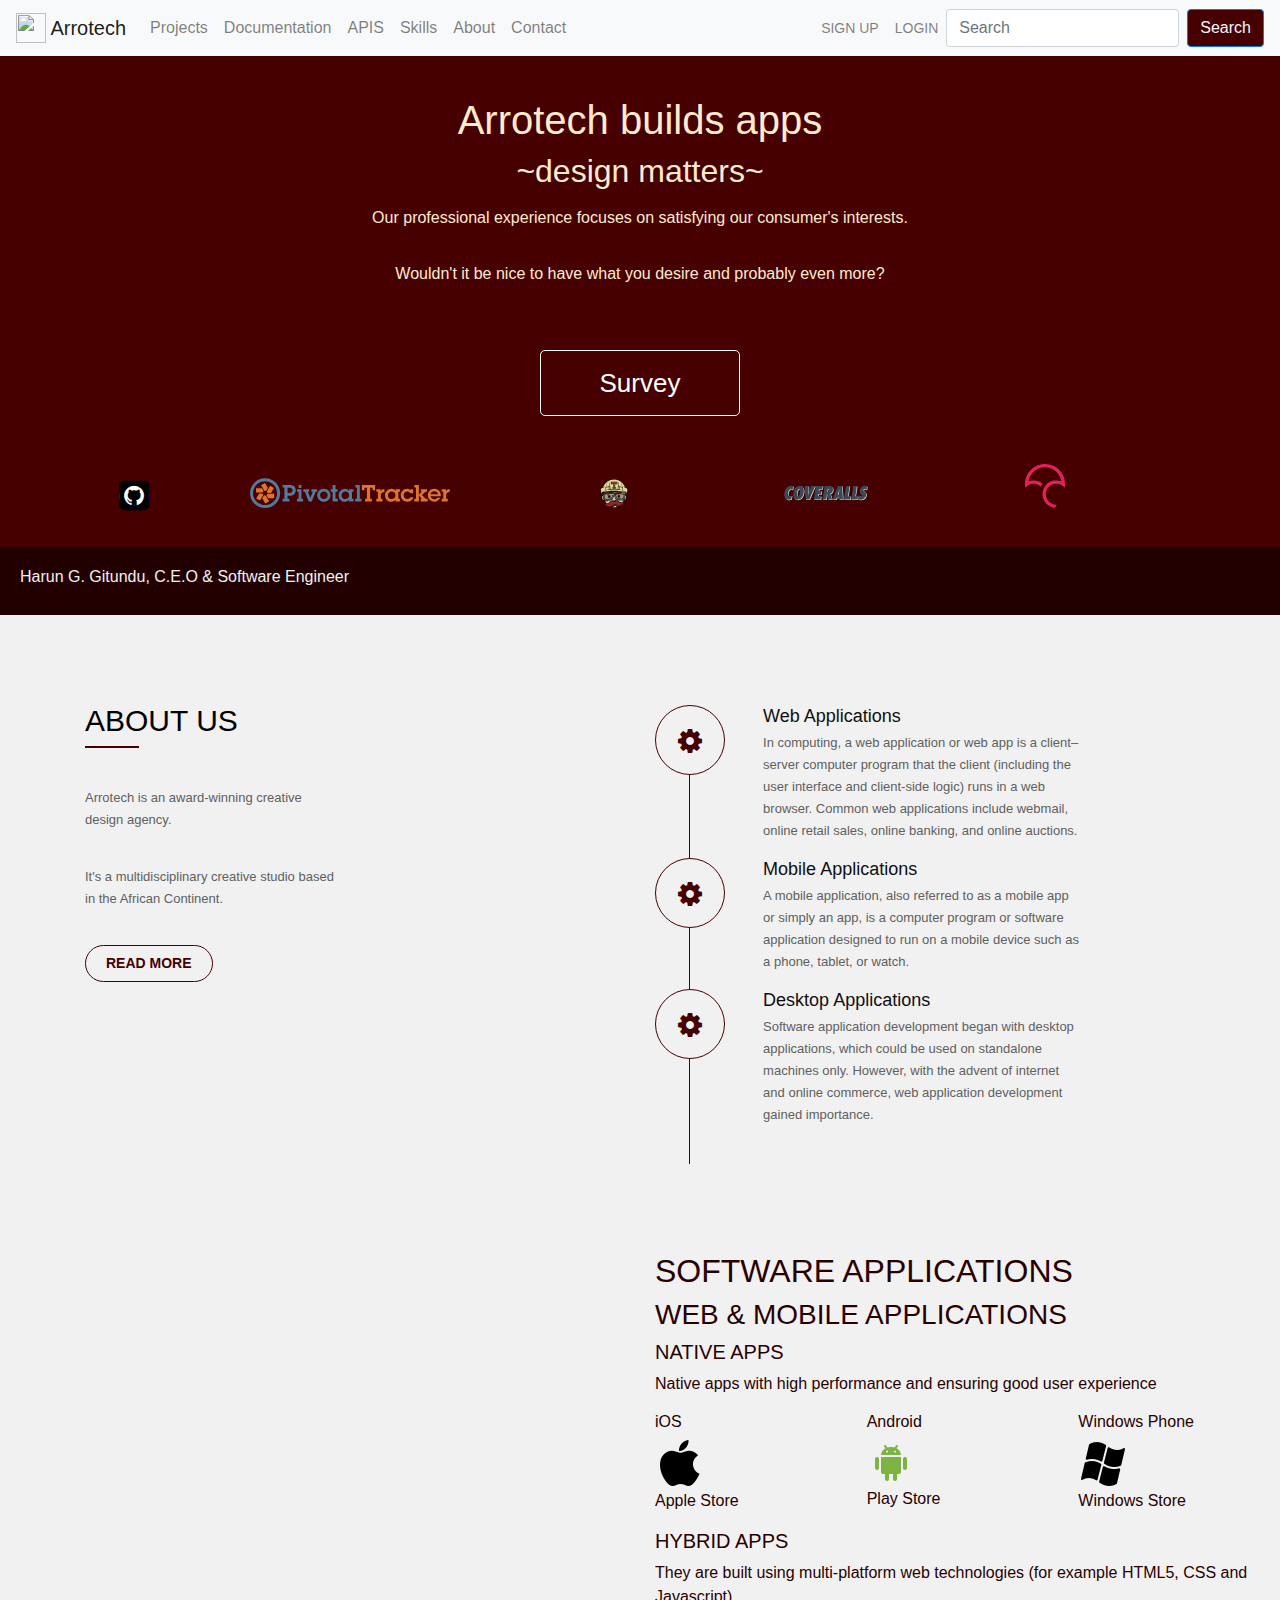
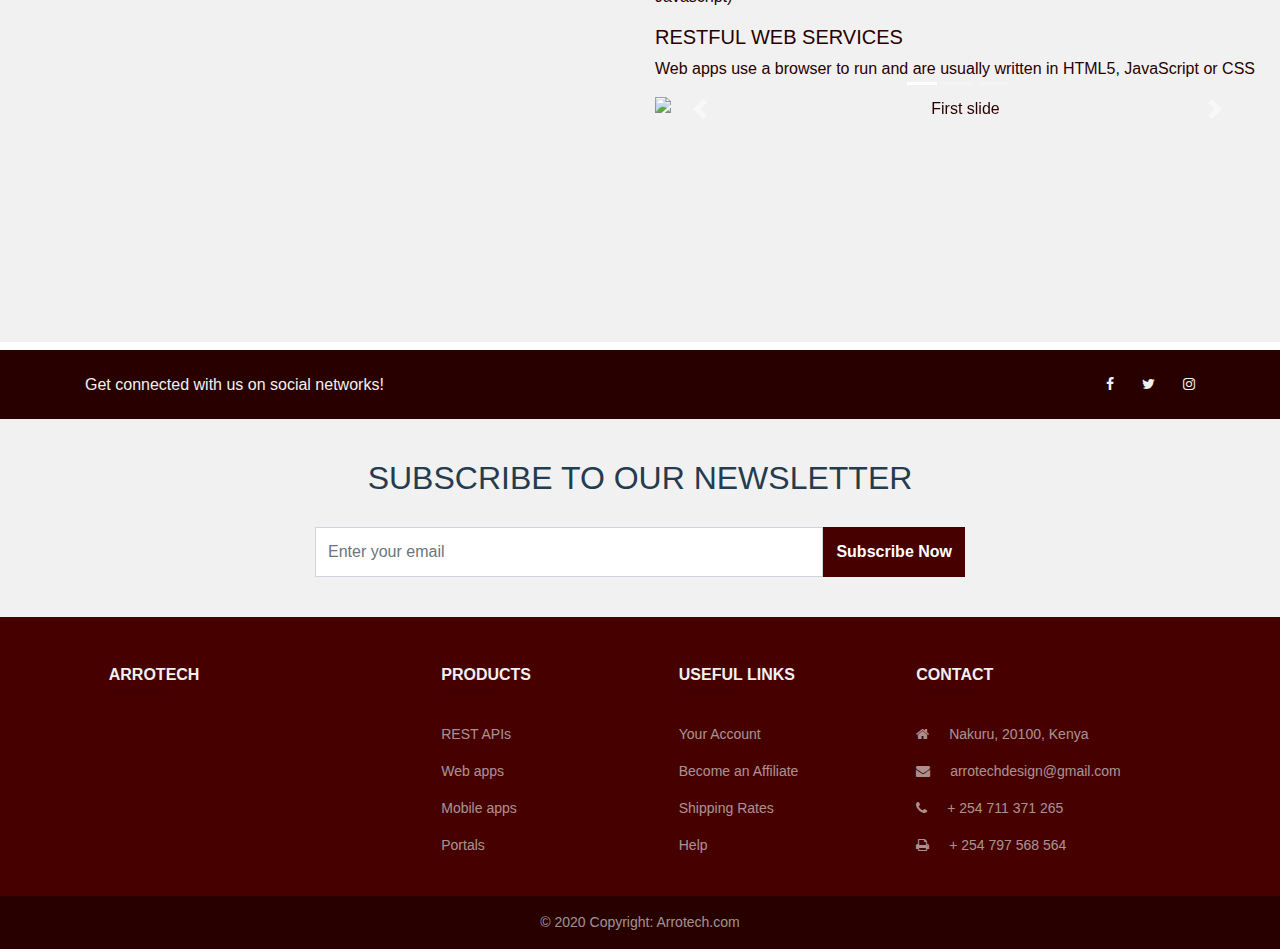
==== UI/index.html @ a4db08d6 "Add name tag to the index header" ====
<!DOCTYPE html>
<html>

<head>
    <title>Harun</title>
    <link rel="stylesheet" type="text/css" href="skill_bar_style.css">
    <!-- <link href="//netdna.bootstrapcdn.com/bootstrap/3.0.0/css/bootstrap.min.css" rel="stylesheet" id="bootstrap-css"> -->
    <link rel="stylesheet" href="https://stackpath.bootstrapcdn.com/bootstrap/4.4.1/css/bootstrap.min.css" integrity="sha384-Vkoo8x4CGsO3+Hhxv8T/Q5PaXtkKtu6ug5TOeNV6gBiFeWPGFN9MuhOf23Q9Ifjh" crossorigin="anonymous">
    <meta name="viewport" content="width=device-width, initial-scale=1, shrink-to-fit=no">
    <link rel="stylesheet" href="https://stackpath.bootstrapcdn.com/font-awesome/4.7.0/css/font-awesome.min.css">
    <link href="https://stackpath.bootstrapcdn.com/font-awesome/4.7.0/css/font-awesome.min.css" rel="stylesheet" integrity="sha384-wvfXpqpZZVQGK6TAh5PVlGOfQNHSoD2xbE+QkPxCAFlNEevoEH3Sl0sibVcOQVnN" crossorigin="anonymous">
    <link rel="stylesheet" href="http://cdnjs.cloudflare.com/ajax/libs/font-awesome/4.7.0/css/font-awesome.min.css">
    <link rel="stylesheet" href="https://cdnjs.cloudflare.com/ajax/libs/font-awesome/4.7.0/css/font-awesome.min.css">
    <link href="//maxcdn.bootstrapcdn.com/bootstrap/4.1.1/css/bootstrap.min.css" rel="stylesheet" id="bootstrap-css">
    <link rel="stylesheet" type="text/css" href="css/main.css">
    <script src="//maxcdn.bootstrapcdn.com/bootstrap/4.1.1/js/bootstrap.min.js"></script>
    <script src="//cdnjs.cloudflare.com/ajax/libs/jquery/3.2.1/jquery.min.js"></script>
    <script type="text/javascript" src="jquery.js"></script>
    <script type="text/javascript">
        $(document).ready(function() {

            $("#skillbar_php").animate({
                width: '85%'
            }, 1500);
            $("#skillbar_asp").animate({
                width: '55%'
            }, 1500);
            $("#skillbar_jsp").animate({
                width: '75%'
            }, 1500);

        });
    </script>
</head>

<body>
    <div id="fb-root"></div>
    <script src="typed.js"></script>
    <script src="https://cdn.jsdelivr.net/npm/typed.js@2.0.9"></script>
    <script async defer crossorigin="anonymous" src="https://connect.facebook.net/en_US/sdk.js#xfbml=1&version=v3.3"></script>
    <script src="//platform-api.sharethis.com/js/sharethis.js#property=5cd13ff54c6e360019381371&product=inline-follow-buttons"></script>
    <script type='text/javascript' src='//platform-api.sharethis.com/js/sharethis.js#property=5cd13ff54c6e360019381371&product=inline-follow-buttons' async='async'></script>
    </div>
    <div class="mynav">
        <nav class="navbar navbar-expand-lg navbar-light bg-light">
            <a class="navbar-brand active" href="index.html">
                <img src="/docs/4.1/assets/brand/bootstrap-solid.svg" width="30" height="30" class="d-inline-block align-top" alt=""> Arrotech<span class="sr-only">(current)</span>
            </a>
            <button class="navbar-toggler" type="button" data-toggle="collapse" data-target="#navbarSupportedContent" aria-controls="navbarSupportedContent" aria-expanded="false" aria-label="Toggle navigation">
                <span class="navbar-toggler-icon"></span>
            </button>

            <div class="collapse navbar-collapse" id="navbarSupportedContent">
                <ul class="navbar-nav mr-auto">
                    <li class="nav-item">
                        <a class="nav-link" href="#projects">Projects</a>
                    </li>
                    <li class="nav-item">
                        <a class="nav-link" href="https://portal56.docs.apiary.io/">Documentation</a>
                    </li>
                    <li class="nav-item">
                        <a class="nav-link" href="https://portal56.docs.apiary.io/">APIS</a>
                    </li>
                    <li class="nav-item">
                        <a class="nav-link" href="#skills">Skills</a>
                    </li>
                    <li class="nav-item">
                        <a class="nav-link" href="#about">About</a>
                    </li>
                    <li class="nav-item">
                        <a class="nav-link" href="#contact">Contact</a>
                    </li>
                </ul>
                <div class="auth-nav">
                    <ul class="navbar-nav mr-auto">
                        <li class="nav-item">
                            <a class="nav-link" href="register.html">SIGN UP</a>
                        </li>
                        <li class="nav-item">
                            <a class="nav-link" href="login.html">LOGIN</a>
                        </li>
                    </ul>
                </div>
                <form class="form-inline my-2 my-lg-0">
                    <input class="form-control mr-sm-2" type="search" placeholder="Search" aria-label="Search">
                    <button class="btn btn-outline-success my-2 my-sm-0" type="submit" style="background-color: 	rgb(70,0,0); color: aliceblue; border-color: #007bff;">Search</button>
                </form>
            </div>
        </nav>
    </div>
    <div class="main">
        <div id="home typed-strings" class="row1">
            <div class="headings">
                <h1>Arrotech builds apps</h1>
                <h2>~design matters~</h2>
                <p>Our professional experience focuses on satisfying our consumer's interests.</p>
                <p>Wouldn't it be nice to have what you desire and probably even more?</p><br>
                <button class="button"><span>Survey</span></button>
                <div class="container" style="margin-top: 0px;">
                    <div class="row">
                        <div class="col-md-12 py-5">
                            <div class="mb-5 flex-center">

                                <!-- Facebook -->
                                <a class="fb-ic">
                                    <a href="https://github.com/Arrotech"><i
                                            class="fa fa-github-square fa-lg white-text mr-md-5 mr-3 fa-2x"
                                            style="color: #000000; background-color: #fff; border-radius: 20px; font-size: 35px;"></i></a>
                                </a>
                                <!-- Twitter -->
                                <a class="tw-ic">
                                    <i class="fa-lg white-text mr-md-5 mr-3 fa-2x"><a
                                            href="https://www.pivotaltracker.com/n/projects/2243117"><img
                                                src="img/tracker.svg" class="fa-lg white-text mr-md-5 mr-3 fa-2x"
                                                alt="Pivotal Tracker" style="width: 200px; font-size: 10px;"></a></i>
                                    <!-- <i class="fa fa-twitter fa-lg white-text mr-md-5 mr-3 fa-2x"> </i> -->
                                </a>
                                <!--Instagram-->
                                <a class="ins-ic">
                                    <i class="fa-lg white-text mr-md-5 mr-3 fa-2x"><a
                                            href="https://www.travis-ci.org/github/Arrotech/Politico_Api"><img
                                                src="img/travis.svg" class="fa-lg white-text mr-md-5 mr-3 fa-2x"
                                                alt="Travis CI" style="width: 30px; font-size: 10px;"></a></i>
                                </a>
                                <!--Pinterest-->
                                <a class="pin-ic">
                                    <i class="fa-lg white-text mr-md-5 mr-3 fa-2x"><a
                                            href="https://coveralls.io/github/Arrotech/Politico_Api"><img
                                                src="img/coveralls.svg" class="fa-lg white-text mr-md-5 mr-3 fa-2x"
                                                alt="Coveralls" style="width: 100px; font-size: 100px;"></a></i>
                                </a>
                                <a class="pin-ic">
                                    <i class="fa-lg white-text mr-md-5 mr-3 fa-2x"><a
                                            href="https://codecov.io/gh/Arrotech/Politico_Api"><img src="img/codecov.svg"
                                                class="fa-lg white-text mr-md-5 mr-3 fa-2x" alt="Codecov"
                                                style="width: 40px; font-size: 10px;"></a></i>
                                </a>
                            </div>
                        </div>
                    </div>
                </div>
            </div>
            <div class="content">
                <h6>Harun G. Gitundu, C.E.O & Software Engineer</h6>
            </div>
        </div>
    </div>
    <div class="aboutus-section">
        <div class="container">
            <div class="row">
                <div class="col-md-3 col-sm-6 col-xs-12">
                    <div class="aboutus">
                        <h2 class="aboutus-title">About Us</h2>
                        <p class="aboutus-text">Arrotech is an award-winning creative design agency.</p>
                        <p class="aboutus-text">It's a multidisciplinary creative studio based in the African Continent.
                        </p>
                        <a class="aboutus-more" href="#">read more</a>
                    </div>
                </div>
                <div class="col-md-3 col-sm-6 col-xs-12">
                    <div class="aboutus-banner">
                        <!-- <img src="http://themeinnovation.com/demo2/html/build-up/img/home1/about1.jpg" alt=""> -->
                    </div>
                </div>
                <div class="col-md-5 col-sm-6 col-xs-12">
                    <div class="feature">
                        <div class="feature-box">
                            <div class="clearfix">
                                <div class="iconset">
                                    <span><i class="fa fa-gear glyphicon glyphicon-cog icon"></i></span>
                                </div>
                                <div class="feature-content">
                                    <h4>Web Applications</h4>
                                    <p>In computing, a web application or web app is a client–server computer program that the client (including the user interface and client-side logic) runs in a web browser. Common web applications include webmail, online
                                        retail sales, online banking, and online auctions.</p>
                                </div>
                            </div>
                        </div>
                        <div class="feature-box">
                            <div class="clearfix">
                                <div class="iconset">
                                    <span><i class="fa fa-gear glyphicon glyphicon-cog icon"></i></span>
                                </div>
                                <div class="feature-content">
                                    <h4>Mobile Applications</h4>
                                    <p>A mobile application, also referred to as a mobile app or simply an app, is a computer program or software application designed to run on a mobile device such as a phone, tablet, or watch.</p>
                                </div>
                            </div>
                        </div>
                        <div class="feature-box">
                            <div class="clearfix">
                                <div class="iconset">
                                    <span><i class="fa fa-gear glyphicon glyphicon-cog icon"></i></span>
                                </div>
                                <div class="feature-content">
                                    <h4>Desktop Applications</h4>
                                    <p>
                                        Software application development began with desktop applications, which could be used on standalone machines only. However, with the advent of internet and online commerce, web application development gained importance.</p>
                                </div>
                            </div>
                        </div>
                    </div>
                </div>
            </div>
        </div>
    </div>
    <div class="container-fluid" style="background-color: #f1f1f1; color: rgb(40,0,0); padding: 20px;">
        <div class="row">
            <div class="col-sm-6">
                <div class="row">
                    <div class="col-sm-6">
                        <!-- 4:3 aspect ratio -->
                        <div class="embed-responsive embed-responsive-4by3">
                            <iframe class="embed-responsive-item" src="https://www.youtube.com/embed/zpOULjyy-n8?rel=0" allowfullscreen></iframe>
                        </div>
                    </div>
                    <div class="col-sm-6">
                        <!-- 4:3 aspect ratio -->
                        <div class="embed-responsive embed-responsive-4by3">
                            <iframe class="embed-responsive-item" src="https://www.youtube.com/embed/zpOULjyy-n8?rel=0" allowfullscreen></iframe>
                        </div>
                    </div>
                </div>
                <div class="row">
                    <div class="col-sm-6">
                    </div>
                    <div class="col-sm-6">
                    </div>
                </div>
                <!-- 4:3 aspect ratio -->
                <div class="embed-responsive embed-responsive-4by3">
                    <iframe class="embed-responsive-item" src="https://www.youtube.com/embed/zpOULjyy-n8?rel=0" allowfullscreen></iframe>
                </div>
            </div>
            <div class="col-sm-6">
                <h2>SOFTWARE APPLICATIONS</h2>
                <h3>WEB & MOBILE APPLICATIONS</h3>
                <div>
                    <h5>NATIVE APPS</h5>
                    <div>
                        <p>Native apps with high performance and ensuring good user experience</p>
                    </div>
                    <div class="row">
                        <div class="col-sm-4">
                            <h6>iOS</h6>
                            <img src="img/apple1.png" alt="android">
                            <p>Apple Store</p>
                        </div>
                        <div class="col-sm-4">
                            <h6>Android</h6>
                            <img src="img/android1.png" alt="apple">
                            <p>Play Store</p>
                        </div>
                        <div class="col-sm-4">
                            <h6>Windows Phone</h6>
                            <img src="img/windows1.png" alt="windows">
                            <p>Windows Store</p>
                        </div>
                    </div>
                </div>
                <h5>HYBRID APPS</h5>
                <p>They are built using multi-platform web technologies (for example HTML5, CSS and Javascript)</p>
                <h5>RESTFUL WEB SERVICES</h5>
                <p>Web apps use a browser to run and are usually written in HTML5, JavaScript or CSS</p>
                <!--Carousel Wrapper-->
                <div id="carousel-example-2" class="carousel slide carousel-fade z-depth-1-half" data-ride="carousel">
                    <!--Indicators-->
                    <ol class="carousel-indicators">
                        <li data-target="#carousel-example-2" data-slide-to="0" class="active"></li>
                        <li data-target="#carousel-example-2" data-slide-to="1"></li>
                        <li data-target="#carousel-example-2" data-slide-to="2"></li>
                    </ol>
                    <!--/.Indicators-->
                    <!--Slides-->
                    <div class="carousel-inner" role="listbox">
                        <div class="carousel-item active">
                            <div class="view hovereffect">
                                <img class="d-block w-100" src="https://mdbootstrap.com/img/Photos/Slides/img%20(105).jpg" alt="First slide">
                                <div class="overlay">
                                    <h2>REST API's</h2>
                                    <p><a href="#">RESTFUL APPLICATION PROGRAMMING INTERFACES</a></p>
                                </div>
                            </div>
                        </div>
                        <div class="carousel-item">
                            <!--Mask color-->
                            <div class="view hovereffect2">
                                <img class="d-block w-100" src="https://mdbootstrap.com/img/Photos/Slides/img%20(115).jpg" alt="Second slide">
                                <div class="overlay2">
                                    <h2>API DOCUMENTATION</h2>
                                    <a class="info" href="https://portal56.docs.apiary.io/">WITH APIARY</a>
                                </div>
                            </div>
                        </div>
                        <div class="carousel-item">
                            <!--Mask color-->
                            <div class="view hovereffect3">
                                <img class="d-block w-100" src="https://mdbootstrap.com/img/Photos/Slides/img%20(108).jpg" alt="Third slide">
                                <div class="overlay3">
                                    <h2>API TESTING</h2>
                                    <a class="info" href="#">TEST DRIVEN DEVELOPMENT</a>
                                </div>
                            </div>
                        </div>
                    </div>
                    <!--/.Slides-->
                    <!--Controls-->
                    <a class="carousel-control-prev" href="#carousel-example-2" role="button" data-slide="prev">
                        <span class="carousel-control-prev-icon" aria-hidden="true"></span>
                        <span class="sr-only">Previous</span>
                    </a>
                    <a class="carousel-control-next" href="#carousel-example-2" role="button" data-slide="next">
                        <span class="carousel-control-next-icon" aria-hidden="true"></span>
                        <span class="sr-only">Next</span>
                    </a>
                    <!--/.Controls-->
                </div>
                <!--/.Carousel Wrapper-->
            </div>
        </div>
    </div>

    </div>
    <script type="text/javascript" src="js/main.js"></script>
    <script type="text/javascript" src="js/skills.js"></script>
    <script type="text/javascript" src="js/slideshow.js.js"></script>
    <script src="typed.js"></script>
    <!-- Footer -->
    <footer class="page-footer font-small unique-color-dark">
        <h1 id="contact"></h1>
        <div style="background-color: rgb(40,0,0);">
            <div class="container">

                <!-- Grid row-->
                <div class="row py-4 d-flex align-items-center">

                    <!-- Grid column -->
                    <div class="col-md-6 col-lg-5 text-center text-md-left mb-4 mb-md-0">
                        <h6 class="mb-0">Get connected with us on social networks!</h6>
                    </div>
                    <!-- Grid column -->

                    <!-- Grid column -->
                    <div class="col-md-6 col-lg-7 text-center text-md-right">

                        <!-- Facebook -->
                        <a class="fb-ic">
                            <i class="fa fa-facebook-f white-text mr-4"> </i>
                        </a>
                        <!-- Twitter -->
                        <a class="tw-ic">
                            <i class="fa fa-twitter white-text mr-4"> </i>
                        </a>
                        <!--Instagram-->
                        <a class="ins-ic">
                            <i class="fa fa-instagram white-text"> </i>
                        </a>

                    </div>
                    <!-- Grid column -->

                </div>
                <!-- Grid row-->

            </div>
        </div>
        <section class="newsletter">
            <div class="container">
                <div class="row">
                    <div class="col-sm-12">
                        <div class="content">
                            <form>
                                <h2>SUBSCRIBE TO OUR NEWSLETTER</h2>
                                <div class="input-group">
                                    <input type="email" class="form-control" placeholder="Enter your email">
                                    <span class="input-group-btn">
                                            <button class="btn" type="submit">Subscribe Now</button>
                                        </span>
                                </div>
                            </form>
                        </div>
                    </div>
                </div>
            </div>
        </section>

        <!-- Footer Links -->
        <div class="container text-center text-md-left mt-5">

            <!-- Grid row -->
            <div class="row mt-3">

                <!-- Grid column -->
                <div class="col-md-3 col-lg-4 col-xl-3 mx-auto mb-4">

                    <!-- Content -->
                    <h6 class="text-uppercase font-weight-bold">Arrotech</h6>
                    <hr class="deep-purple accent-2 mb-4 mt-0 d-inline-block mx-auto" style="width: 60px;">
                    <p>

                    </p>

                </div>
                <!-- Grid column -->

                <!-- Grid column -->
                <div class="col-md-2 col-lg-2 col-xl-2 mx-auto mb-4">

                    <!-- Links -->
                    <h6 class="text-uppercase font-weight-bold">Products</h6>
                    <hr class="deep-purple accent-2 mb-4 mt-0 d-inline-block mx-auto" style="width: 60px;">
                    <p>
                        <a href="#!">REST APIs</a>
                    </p>
                    <p>
                        <a href="#!">Web apps</a>
                    </p>
                    <p>
                        <a href="#!">Mobile apps</a>
                    </p>
                    <p>
                        <a href="#!">Portals</a>
                    </p>

                </div>
                <!-- Grid column -->

                <!-- Grid column -->
                <div class="col-md-3 col-lg-2 col-xl-2 mx-auto mb-4">

                    <!-- Links -->
                    <h6 class="text-uppercase font-weight-bold">Useful links</h6>
                    <hr class="deep-purple accent-2 mb-4 mt-0 d-inline-block mx-auto" style="width: 60px;">
                    <p>
                        <a href="#!">Your Account</a>
                    </p>
                    <p>
                        <a href="#!">Become an Affiliate</a>
                    </p>
                    <p>
                        <a href="#!">Shipping Rates</a>
                    </p>
                    <p>
                        <a href="#!">Help</a>
                    </p>

                </div>

                <div class="col-md-4 col-lg-3 col-xl-3 mx-auto mb-md-0 mb-4">

                    <!-- Links -->
                    <h6 class="text-uppercase font-weight-bold">Contact</h6>
                    <hr class="deep-purple accent-2 mb-4 mt-0 d-inline-block mx-auto" style="width: 60px;">
                    <p>
                        <i class="fa fa-home mr-3"></i> Nakuru, 20100, Kenya</p>
                    <p>
                        <i class="fa fa-envelope mr-3"></i> arrotechdesign@gmail.com</p>
                    <p>
                        <i class="fa fa-phone mr-3"></i> + 254 711 371 265</p>
                    <p>
                        <i class="fa fa-print mr-3"></i> + 254 797 568 564</p>


                </div>
                <!-- Grid column -->


            </div>
            <!-- Grid row -->

        </div>
        <!-- Footer Links -->
        <!-- Copyright -->
        <div class="footer-copyright text-center py-3" style="background-color: rgb(40,0,0); color: #f1f1f19d;">© 2020 Copyright:
            <a href="https://arrotech.com/"> Arrotech.com</a>
        </div>
        <!-- Copyright -->

    </footer>
    <!-- Footer -->
    <script src="https://code.jquery.com/jquery-3.4.1.slim.min.js" integrity="sha384-J6qa4849blE2+poT4WnyKhv5vZF5SrPo0iEjwBvKU7imGFAV0wwj1yYfoRSJoZ+n" crossorigin="anonymous"></script>
    <script src="https://cdn.jsdelivr.net/npm/popper.js@1.16.0/dist/umd/popper.min.js" integrity="sha384-Q6E9RHvbIyZFJoft+2mJbHaEWldlvI9IOYy5n3zV9zzTtmI3UksdQRVvoxMfooAo" crossorigin="anonymous"></script>
    <script src="https://stackpath.bootstrapcdn.com/bootstrap/4.4.1/js/bootstrap.min.js" integrity="sha384-wfSDF2E50Y2D1uUdj0O3uMBJnjuUD4Ih7YwaYd1iqfktj0Uod8GCExl3Og8ifwB6" crossorigin="anonymous"></script>
</body>

</html>
---- UI/css/main.css ----
/*==================== BODY SECTION =====================*/

body {
    margin: 0;
    padding: 0;
    font-family: Verdana, Helvetica, sans-serif Verdana, Geneva, Tahoma, sans-serif;
}

* {
    box-sizing: border-box;
}

.selector-for-some-widget {
    box-sizing: content-box;
}

.collapse ul li a:hover {
    color: #ffffff;
}

.auth-nav .nav-link {
    font-size: 14px;
    color: #243c4f;
}


/*==================== BODY SECTION =====================*/


/*==================== HEADINGS SECTION =====================*/

.row1 {
    position: relative;
    /* Maximum width */
    margin: 0 auto;
    text-align: center;
    background: rgb(70, 0, 0);
    color: blanchedalmond;
    /* Center it */
}

.headings {
    padding: 40px;
    padding-top: 40px;
    padding-bottom: 0;
    line-height: 40px;
}

.row1 .content {
    position: absolute;
    bottom: 0;
    text-align: left;
    background: rgb(0, 0, 0);
    background: rgba(0, 0, 0, 0.5);
    color: #f1f1f1;
    width: 100%;
    padding: 20px;
    line-height: 32px;
}

.button {
    text-align: center;
    width: 200px;
    color: #fff;
    border-radius: 5px;
    background: rgb(70, 0, 0);
    border: 1px solid #fff;
    padding: 12px;
    font-size: 26px;
    cursor: pointer;
    transition: all 0.5s;
    margin: 7% auto;
    margin-top: 0;
    margin-bottom: 0;
}

.button span {
    cursor: pointer;
    display: inline-block;
    position: relative;
    transition: 0.5s;
}

.button span:after {
    content: '\00bb';
    position: absolute;
    opacity: 0;
    top: 0;
    right: -20px;
    transition: 0.5s;
}

.button:hover span {
    padding-right: 25px;
}

.button:hover span:after {
    opacity: 1;
    right: 0;
}

.button:active {
    background-color: #f1f1f1;
    color: #000;
    transform: translateY(4px);
}


/*==================== ABOUT US SECTION =====================*/

.aboutus-section {
    padding: 90px 0;
    background-color: #f1f1f1;
}

.aboutus-title {
    font-size: 30px;
    letter-spacing: 0;
    line-height: 32px;
    margin: 0 0 39px;
    padding: 0 0 11px;
    position: relative;
    text-transform: uppercase;
    color: #000;
}

.aboutus-title::after {
    background: rgb(70, 0, 0) none repeat scroll 0 0;
    bottom: 0;
    content: "";
    height: 2px;
    left: 0;
    position: absolute;
    width: 54px;
}

.aboutus-text {
    color: #606060;
    font-size: 13px;
    line-height: 22px;
    margin: 0 0 35px;
}

a:hover,
a:active {
    color: rgb(70, 0, 0);
    text-decoration: none;
    outline: 0;
}

.aboutus-more {
    border: 1px solid rgb(70, 0, 0);
    border-radius: 25px;
    color: rgb(70, 0, 0);
    display: inline-block;
    font-size: 14px;
    font-weight: 700;
    letter-spacing: 0;
    padding: 7px 20px;
    text-transform: uppercase;
}

.aboutus-more:hover {
    background-color: rgb(70, 0, 0);
    color: #f1f1f1;
    text-decoration: none;
}

.feature .feature-box .iconset {
    background: #f1f1f1 none repeat scroll 0 0;
    float: left;
    position: relative;
    width: 18%;
}

.feature .feature-box .iconset::after {
    background: rgb(70, 0, 0) none repeat scroll 0 0;
    content: "";
    height: 150%;
    left: 43%;
    position: absolute;
    top: 100%;
    width: 1px;
}

.feature .feature-box .feature-content h4 {
    color: #0f0f0f;
    font-size: 18px;
    letter-spacing: 0;
    line-height: 22px;
    margin: 0 0 5px;
}

.feature .feature-box .feature-content {
    float: left;
    padding-left: 28px;
    width: 78%;
}

.feature .feature-box .feature-content h4 {
    color: #0f0f0f;
    font-size: 18px;
    letter-spacing: 0;
    line-height: 22px;
    margin: 0 0 5px;
}

.feature .feature-box .feature-content p {
    color: #606060;
    font-size: 13px;
    line-height: 22px;
}

.icon {
    color: rgb(70, 0, 0);
    padding: 0px;
    font-size: 40px;
    border: 1px solid rgb(70, 0, 0);
    border-radius: 100px;
    color: rgb(70, 0, 0);
    font-size: 28px;
    height: 70px;
    line-height: 70px;
    text-align: center;
    width: 70px;
}

.container-fluid {
    color: rgb(70, 0, 0);
}

.container-fluid .row .col-sm-6 h1 {
    /* text-align: center; */
    color: rgb(70, 0, 0);
    padding: 20px;
    padding-left: 0px;
}


/* Hover effect 1 */

.hovereffect {
    width: 100%;
    height: 100%;
    float: left;
    overflow: hidden;
    position: relative;
    text-align: center;
    cursor: default;
}

.hovereffect .overlay {
    position: absolute;
    overflow: hidden;
    width: 80%;
    height: 80%;
    left: 10%;
    top: 10%;
    border-bottom: 1px solid #FFF;
    border-top: 1px solid #FFF;
    -webkit-transition: opacity 0.35s, -webkit-transform 0.35s;
    transition: opacity 0.35s, transform 0.35s;
    -webkit-transform: scale(0, 1);
    -ms-transform: scale(0, 1);
    transform: scale(0, 1);
}

.hovereffect:hover .overlay {
    opacity: 1;
    filter: alpha(opacity=100);
    -webkit-transform: scale(1);
    -ms-transform: scale(1);
    transform: scale(1);
}

.hovereffect img {
    display: block;
    position: relative;
    -webkit-transition: all 0.35s;
    transition: all 0.35s;
}

.hovereffect:hover img {
    filter: url('data:image/svg+xml;charset=utf-8,<svg xmlns="http://www.w3.org/2000/svg"><filter id="filter"><feComponentTransfer color-interpolation-filters="sRGB"><feFuncR type="linear" slope="0.6" /><feFuncG type="linear" slope="0.6" /><feFuncB type="linear" slope="0.6" /></feComponentTransfer></filter></svg>#filter');
    filter: brightness(0.6);
    -webkit-filter: brightness(0.6);
}

.hovereffect h2 {
    text-transform: uppercase;
    text-align: center;
    position: relative;
    font-size: 17px;
    background-color: transparent;
    color: #FFF;
    padding: 1em 0;
    opacity: 0;
    filter: alpha(opacity=0);
    -webkit-transition: opacity 0.35s, -webkit-transform 0.35s;
    transition: opacity 0.35s, transform 0.35s;
    -webkit-transform: translate3d(0, -100%, 0);
    transform: translate3d(0, -100%, 0);
}

.hovereffect a,
.hovereffect p {
    color: #FFF;
    padding: 1em 0;
    opacity: 0;
    filter: alpha(opacity=0);
    -webkit-transition: opacity 0.35s, -webkit-transform 0.35s;
    transition: opacity 0.35s, transform 0.35s;
    -webkit-transform: translate3d(0, 100%, 0);
    transform: translate3d(0, 100%, 0);
}

.hovereffect:hover a,
.hovereffect:hover p,
.hovereffect:hover h2 {
    opacity: 1;
    filter: alpha(opacity=100);
    -webkit-transform: translate3d(0, 0, 0);
    transform: translate3d(0, 0, 0);
}


/* Hover effect 2 */

.hovereffect2 {
    width: 100%;
    height: 100%;
    float: left;
    overflow: hidden;
    position: relative;
    text-align: center;
    cursor: default;
}

.hovereffect2 .overlay2 {
    width: 100%;
    height: 100%;
    position: absolute;
    overflow: hidden;
    top: 0;
    left: 0;
    background-color: rgba(0, 0, 0, 0.6);
    opacity: 0;
    filter: alpha(opacity=0);
    -webkit-transform: translate(460px, -100px) rotate(180deg);
    -ms-transform: translate(460px, -100px) rotate(180deg);
    transform: translate(460px, -100px) rotate(180deg);
    -webkit-transition: all 0.2s 0.4s ease-in-out;
    transition: all 0.2s 0.4s ease-in-out;
}

.hovereffect2 img {
    display: block;
    position: relative;
    -webkit-transition: all 0.2s ease-in;
    transition: all 0.2s ease-in;
}

.hovereffect2 h2 {
    text-transform: uppercase;
    color: #fff;
    text-align: center;
    position: relative;
    font-size: 17px;
    padding: 10px;
    background: rgba(0, 0, 0, 0.6);
}

.hovereffect2 a.info {
    display: inline-block;
    text-decoration: none;
    padding: 7px 14px;
    text-transform: uppercase;
    color: #fff;
    border: 1px solid #fff;
    margin: 50px 0 0 0;
    background-color: transparent;
    -webkit-transform: translateY(-200px);
    -ms-transform: translateY(-200px);
    transform: translateY(-200px);
    -webkit-transition: all 0.2s ease-in-out;
    transition: all 0.2s ease-in-out;
}

.hovereffect2 a.info:hover {
    box-shadow: 0 0 5px #fff;
}

.hovereffect2:hover .overlay2 {
    opacity: 1;
    filter: alpha(opacity=100);
    -webkit-transition-delay: 0s;
    transition-delay: 0s;
    -webkit-transform: translate(0px, 0px);
    -ms-transform: translate(0px, 0px);
    transform: translate(0px, 0px);
}

.hovereffect2:hover h2 {
    -webkit-transform: translateY(0px);
    -ms-transform: translateY(0px);
    transform: translateY(0px);
    -webkit-transition-delay: 0.5s;
    transition-delay: 0.5s;
}

.hovereffect2:hover a.info {
    -webkit-transform: translateY(0px);
    -ms-transform: translateY(0px);
    transform: translateY(0px);
    -webkit-transition-delay: 0.3s;
    transition-delay: 0.3s;
}


/* Hover effect 3 */

.hovereffect3 {
    width: 100%;
    height: 100%;
    float: left;
    overflow: hidden;
    position: relative;
    text-align: center;
    cursor: default;
    background: #4f504f;
}

.hovereffect3 .overlay3 {
    width: 100%;
    height: 100%;
    position: absolute;
    overflow: hidden;
    top: 0;
    left: 0;
    padding: 50px 20px;
}

.hovereffect3 img {
    display: block;
    position: relative;
    max-width: none;
    width: calc(100% + 20px);
    -webkit-transition: opacity 0.35s, -webkit-transform 0.35s;
    transition: opacity 0.35s, transform 0.35s;
    -webkit-transform: translate3d(-10px, 0, 0);
    transform: translate3d(-10px, 0, 0);
    -webkit-backface-visibility: hidden;
    backface-visibility: hidden;
}

.hovereffect3:hover img {
    opacity: 0.4;
    filter: alpha(opacity=40);
    -webkit-transform: translate3d(0, 0, 0);
    transform: translate3d(0, 0, 0);
}

.hovereffect3 h2 {
    text-transform: uppercase;
    color: #fff;
    text-align: center;
    position: relative;
    font-size: 17px;
    overflow: hidden;
    padding: 0.5em 0;
    background-color: transparent;
}

.hovereffect3 h2:after {
    position: absolute;
    bottom: 0;
    left: 0;
    width: 100%;
    height: 2px;
    background: #fff;
    content: '';
    -webkit-transition: -webkit-transform 0.35s;
    transition: transform 0.35s;
    -webkit-transform: translate3d(-100%, 0, 0);
    transform: translate3d(-100%, 0, 0);
}

.hovereffect3:hover h2:after {
    -webkit-transform: translate3d(0, 0, 0);
    transform: translate3d(0, 0, 0);
}

.hovereffect3 a,
.hovereffect3 p {
    color: #FFF;
    opacity: 0;
    filter: alpha(opacity=0);
    -webkit-transition: opacity 0.35s, -webkit-transform 0.35s;
    transition: opacity 0.35s, transform 0.35s;
    -webkit-transform: translate3d(100%, 0, 0);
    transform: translate3d(100%, 0, 0);
}

.hovereffect3:hover a,
.hovereffect3:hover p {
    opacity: 1;
    filter: alpha(opacity=100);
    -webkit-transform: translate3d(0, 0, 0);
    transform: translate3d(0, 0, 0);
}


/* Newsletter */

.newsletter {
    padding: 40px 0;
    background: #f1f1f1;
}

.newsletter .content {
    max-width: 650px;
    margin: 0 auto;
    text-align: center;
    position: relative;
    z-index: 2;
}

.newsletter .content h2 {
    color: #243c4f;
    margin-bottom: 30px;
}

.newsletter .content .form-control {
    height: 50px;
    background-color: #fff;
    border-radius: 0;
}

.newsletter .content.form-control:focus {
    box-shadow: none;
}

.newsletter .content .btn {
    min-height: 50px;
    border-radius: 0;
    background: rgb(70, 0, 0);
    color: #fff;
    font-weight: 600;
}


/*==================== FOOTER SECTION =====================*/

footer {
    background-color: rgb(70, 0, 0);
    color: #f1f1f1;
    font-size: 14px;
    text-decoration: none;
}

footer a {
    color: #f1f1f19d;
}

footer p {
    color: #f1f1f19d;
}

footer a:hover {
    color: #fff;
}

footer i:hover {
    color: #f1f1f19d;
}


/*==================== MEDIA QUERIES SECTION =====================*/

@media only screen and (max-width: 600px) {}
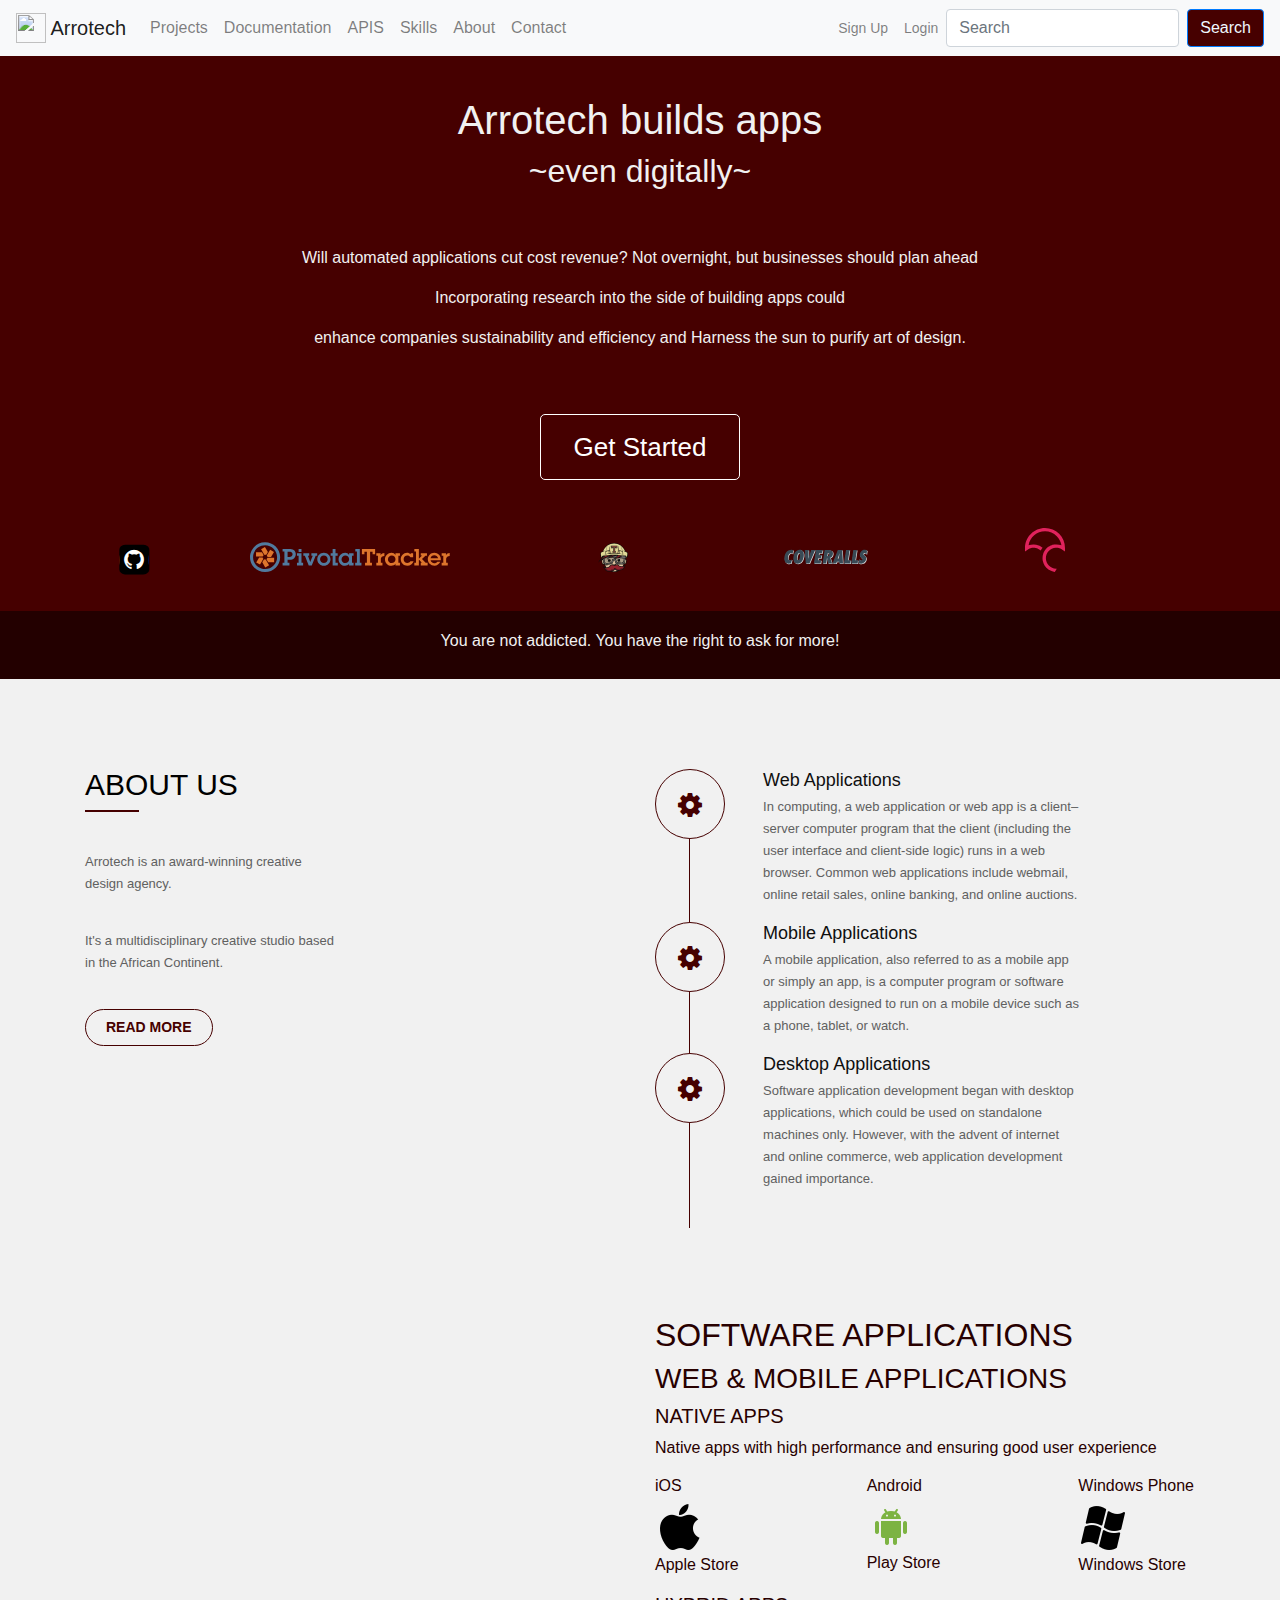
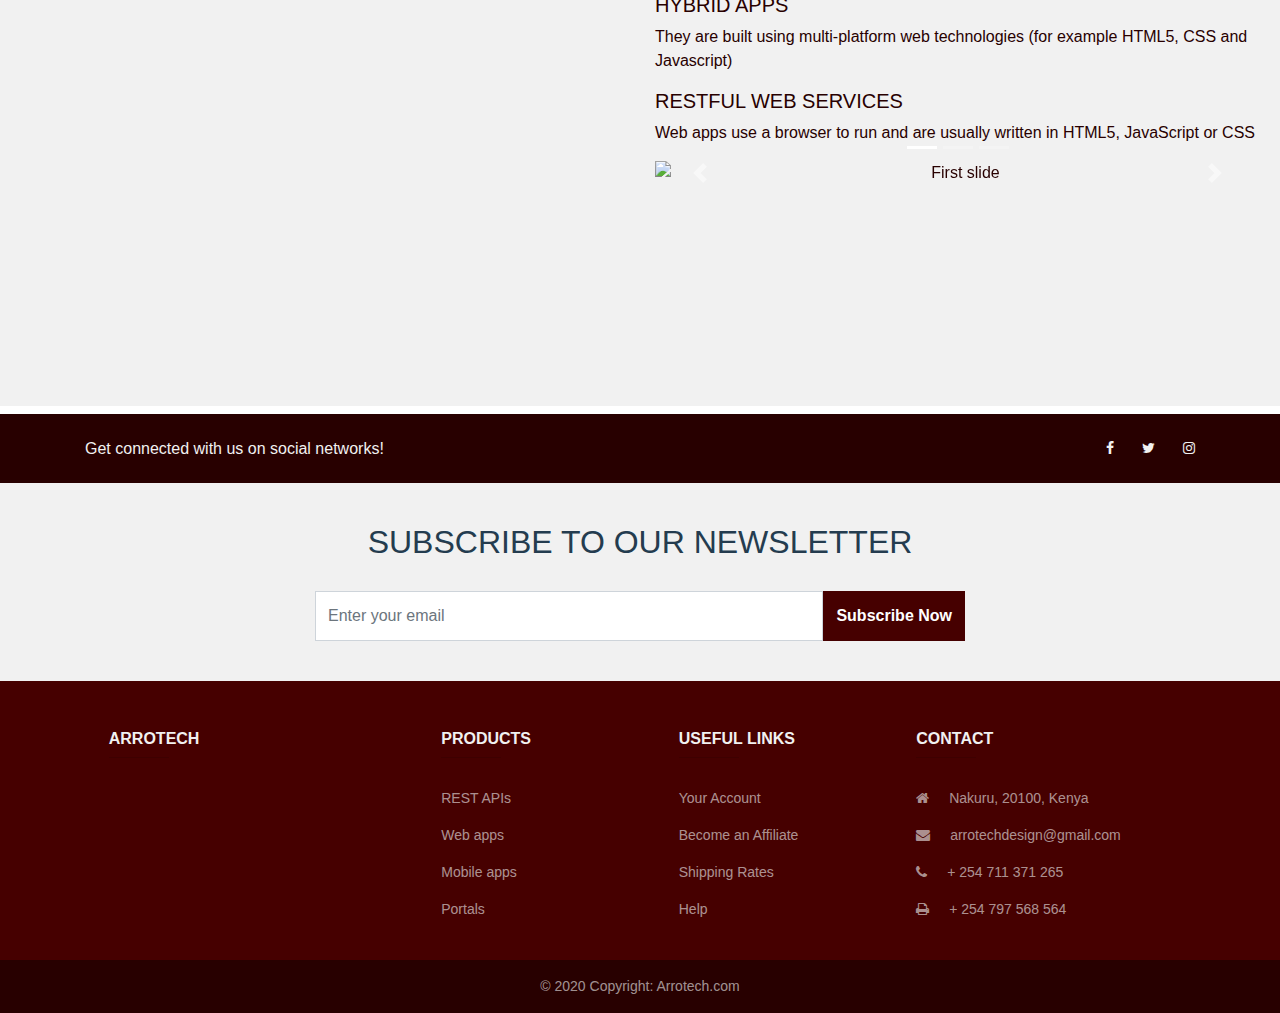
==== commit 9f948361: "Chore (Update Header)" ====
--- a/UI/index.html
+++ b/UI/index.html
@@ -74,10 +74,10 @@
                 <div class="auth-nav">
                     <ul class="navbar-nav mr-auto">
                         <li class="nav-item">
-                            <a class="nav-link" href="register.html">SIGN UP</a>
+                            <a class="nav-link" href="register.html">Sign Up</a>
                         </li>
                         <li class="nav-item">
-                            <a class="nav-link" href="login.html">LOGIN</a>
+                            <a class="nav-link" href="login.html">Login</a>
                         </li>
                     </ul>
                 </div>
@@ -92,10 +92,12 @@
         <div id="home typed-strings" class="row1">
             <div class="headings">
                 <h1>Arrotech builds apps</h1>
-                <h2>~design matters~</h2>
-                <p>Our professional experience focuses on satisfying our consumer's interests.</p>
-                <p>Wouldn't it be nice to have what you desire and probably even more?</p><br>
-                <button class="button"><span>Survey</span></button>
+                <h2>~even digitally~</h2><br>
+                <p>Will automated applications cut cost revenue? Not overnight, but businesses should plan ahead<br>
+                Incorporating research into the side of building apps could <br>
+                enhance companies sustainability and efficiency and
+                Harness the sun to purify art of design.</p><br>
+                <button class="button"><span>Get Started</span></button>
                 <div class="container" style="margin-top: 0px;">
                     <div class="row">
                         <div class="col-md-12 py-5">
@@ -141,7 +143,7 @@
                 </div>
             </div>
             <div class="content">
-                <h6>Harun G. Gitundu, C.E.O & Software Engineer</h6>
+                <h6>You are not addicted. You have the right to ask for more!</h6>
             </div>
         </div>
     </div>
@@ -154,7 +156,7 @@
                         <p class="aboutus-text">Arrotech is an award-winning creative design agency.</p>
                         <p class="aboutus-text">It's a multidisciplinary creative studio based in the African Continent.
                         </p>
-                        <a class="aboutus-more" href="#">read more</a>
+                        <a class="aboutus-more" href="#">read more</a><br><br>
                     </div>
                 </div>
                 <div class="col-md-3 col-sm-6 col-xs-12">
--- a/UI/css/main.css
+++ b/UI/css/main.css
@@ -44,18 +44,27 @@
     padding-top: 40px;
     padding-bottom: 0;
     line-height: 40px;
+    color: #f1f1f1;
+}
+
+.pre-text {
+    text-align: center;
+    white-space: pre-wrap;
+    word-break: break-word;
 }
 
 .row1 .content {
     position: absolute;
     bottom: 0;
-    text-align: left;
+    text-align: center;
     background: rgb(0, 0, 0);
     background: rgba(0, 0, 0, 0.5);
     color: #f1f1f1;
     width: 100%;
     padding: 20px;
     line-height: 32px;
+    font-weight: bold;
+    font-size: 20px;
 }
 
 .button {
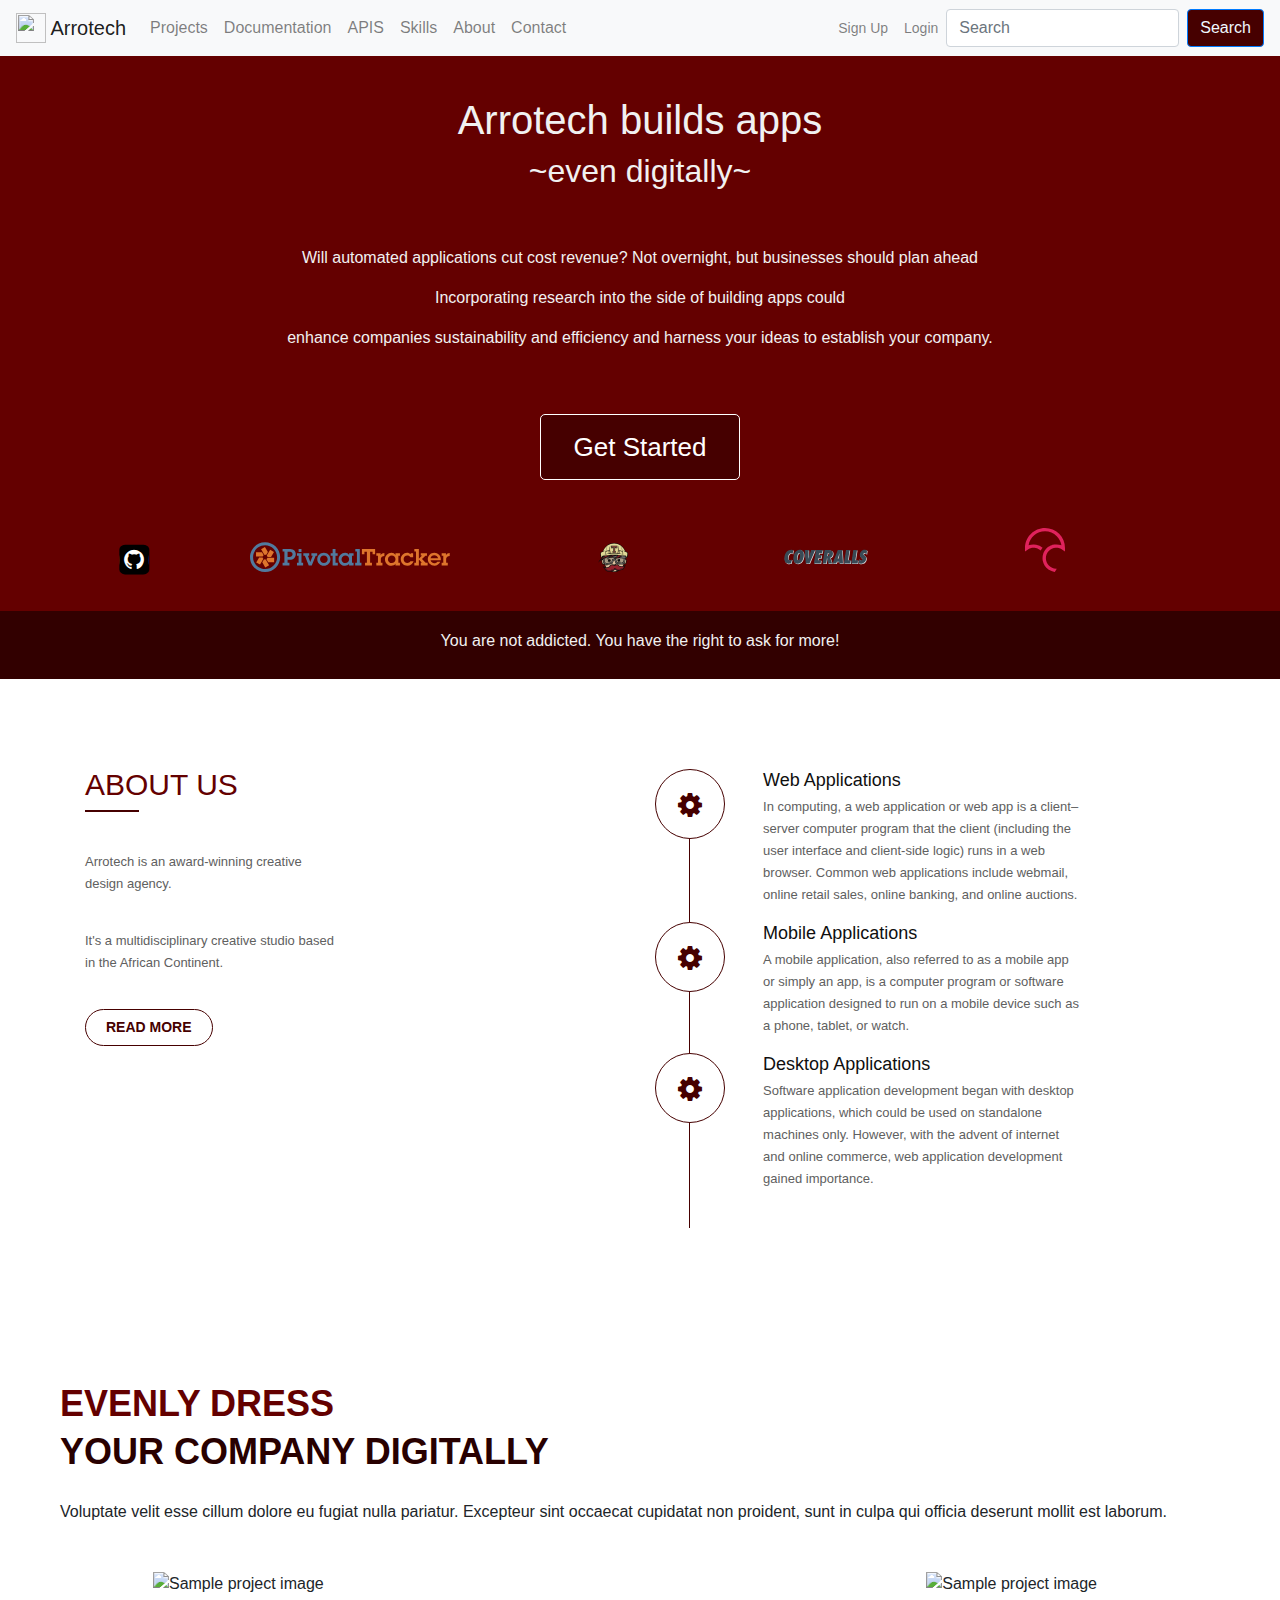
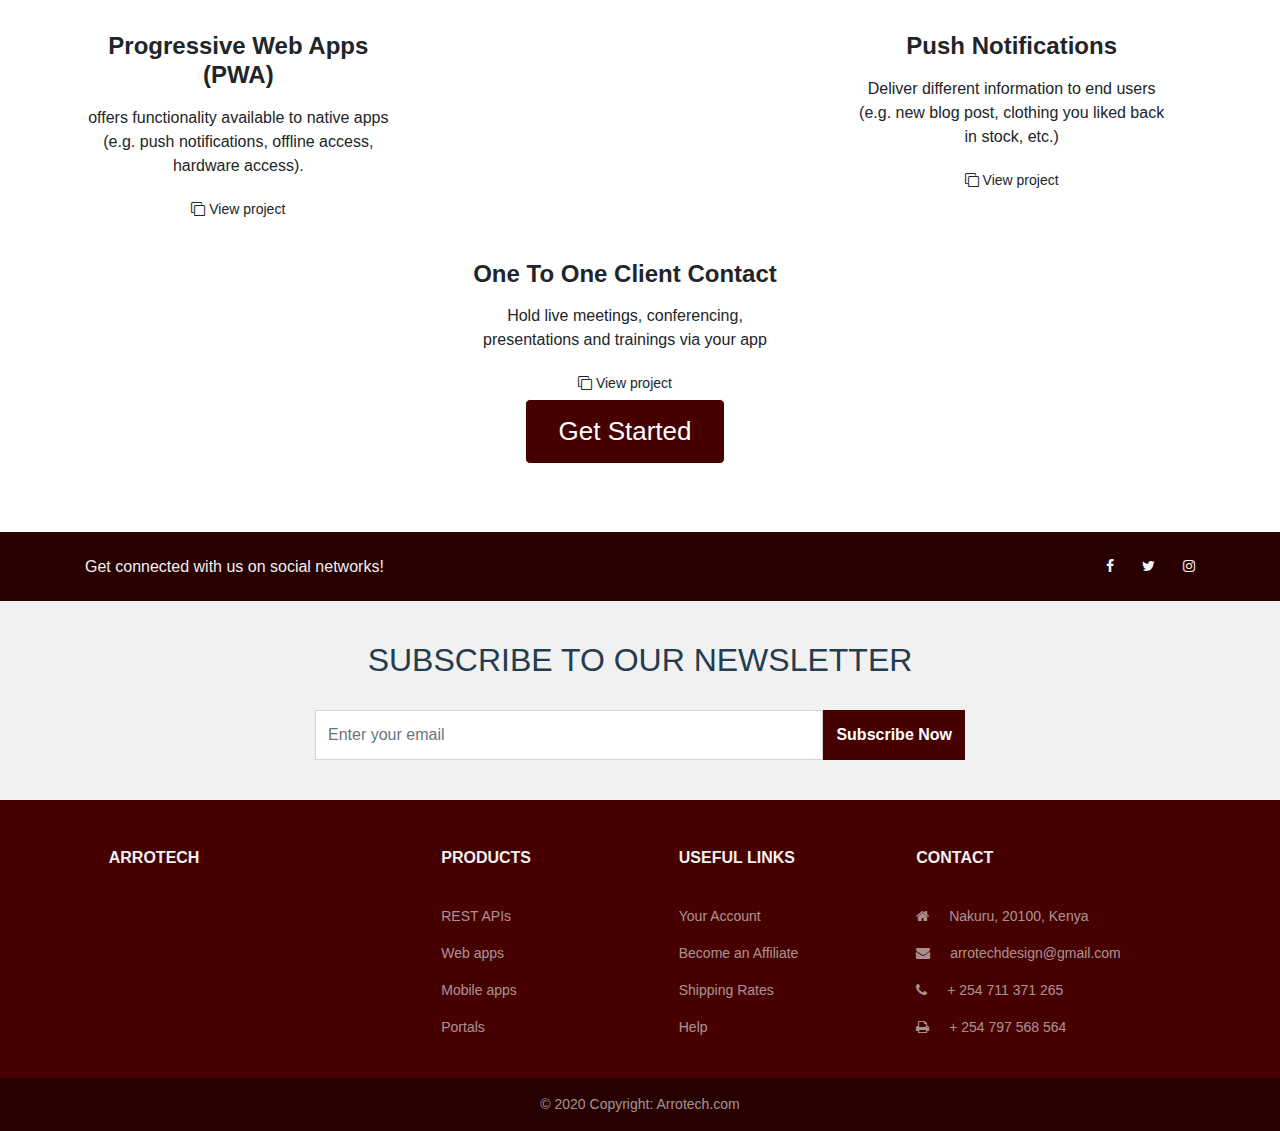
==== commit baa63ab3: "Chore (Modal Popup)" ====
--- a/UI/index.html
+++ b/UI/index.html
@@ -93,11 +93,33 @@
             <div class="headings">
                 <h1>Arrotech builds apps</h1>
                 <h2>~even digitally~</h2><br>
-                <p>Will automated applications cut cost revenue? Not overnight, but businesses should plan ahead<br>
-                Incorporating research into the side of building apps could <br>
-                enhance companies sustainability and efficiency and
-                Harness the sun to purify art of design.</p><br>
-                <button class="button"><span>Get Started</span></button>
+                <p>Will automated applications cut cost revenue? Not overnight, but businesses should plan ahead<br> Incorporating research into the side of building apps could <br> enhance companies sustainability and efficiency and harness your ideas to
+                    establish your company.</p><br>
+                <button class="button" class="btn btn-primary" data-toggle="modal" data-target="#exampleModalCenter"><span>Get Started</span></button>
+                <div class="modal fade" id="exampleModalCenter" tabindex="-1" role="dialog" aria-labelledby="exampleModalCenterTitle" aria-hidden="true">
+
+                    <div class="modal-dialog modal-dialog-centered" role="document">
+
+
+                        <div class="modal-content">
+                            <div class="modal-header">
+                                <h5 class="modal-title" id="exampleModalLongTitle">Thank you,</h5>
+                                <button type="button" class="close" data-dismiss="modal" aria-label="Close">
+                        <span aria-hidden="true">&times;</span>
+                      </button>
+                            </div>
+                            <div class="modal-body">
+                                <p>We couldn't agree with you more</p>
+                                <p>All you need to get started is to create a free account if you don't have any otherwise login to your account</p>
+                                <p>See you on the other side &#128540;</p>
+                            </div>
+                            <div class="modal-footer">
+                                <button type="button" class="btn btn-secondary btn-login" data-dismiss="modal">Close</button>
+                                <button type="button" class="btn btn-primary btn-signup" onclick="window.location.href='register.html'">Sign Up</button>
+                            </div>
+                        </div>
+                    </div>
+                </div>
                 <div class="container" style="margin-top: 0px;">
                     <div class="row">
                         <div class="col-md-12 py-5">
@@ -206,128 +228,213 @@
             </div>
         </div>
     </div>
-    <div class="container-fluid" style="background-color: #f1f1f1; color: rgb(40,0,0); padding: 20px;">
-        <div class="row">
-            <div class="col-sm-6">
-                <div class="row">
-                    <div class="col-sm-6">
-                        <!-- 4:3 aspect ratio -->
-                        <div class="embed-responsive embed-responsive-4by3">
-                            <iframe class="embed-responsive-item" src="https://www.youtube.com/embed/zpOULjyy-n8?rel=0" allowfullscreen></iframe>
-                        </div>
-                    </div>
-                    <div class="col-sm-6">
-                        <!-- 4:3 aspect ratio -->
-                        <div class="embed-responsive embed-responsive-4by3">
-                            <iframe class="embed-responsive-item" src="https://www.youtube.com/embed/zpOULjyy-n8?rel=0" allowfullscreen></iframe>
-                        </div>
-                    </div>
-                </div>
-                <div class="row">
-                    <div class="col-sm-6">
-                    </div>
-                    <div class="col-sm-6">
-                    </div>
-                </div>
-                <!-- 4:3 aspect ratio -->
-                <div class="embed-responsive embed-responsive-4by3">
+    <div style="padding: 60px; width:100%; padding-bottom:0; background: #fff;">
+        <div style="line-height: 0px;">
+            <h2 class="h1-responsive font-weight-bold my-5" style="line-height: 0px; padding: 0; margin:0; font-size: 36px; color: rgb(100, 0, 0);">EVENLY DRESS</h2>
+            <h2 class="h1-responsive font-weight-bold my-5" style="line-height: 0px; padding: 0; margin:0; font-size: 36px; color:rgb(40, 0, 0)">YOUR COMPANY DIGITALLY</h2>
+        </div>
+        <p class="grey-text w-responsive mx-auto mb-5">Voluptate velit esse cillum dolore eu fugiat nulla pariatur. Excepteur sint occaecat cupidatat non proident, sunt in culpa qui officia deserunt mollit est laborum.</p>
+    </div>
+    <div class="row text-center" style="padding: 60px; width:100%; padding-top:0; background: #fff;">
+        <div class="col-lg-4 col-md-12 mb-lg-0 mb-4">
+            <div class="view overlay rounded z-depth-1">
+                <img src="https://mdbootstrap.com/img/Photos/Others/images/58.jpg" class="img-fluid" alt="Sample project image">
+                <a>
+                    <div class="mask rgba-white-slight"></div>
+                </a>
+            </div>
+            <div class="card-body pb-0">
+                <h4 class="font-weight-bold my-3">Progressive Web Apps (PWA)</h4>
+                <p class="grey-text">offers functionality available to native apps (e.g. push notifications, offline access, hardware access).
+                </p>
+                <a class="btn btn-indigo btn-sm"><i class="fa fa-clone left"></i> View project</a>
+            </div>
+        </div>
+        <!-- Grid column -->
+
+        <!-- Grid column -->
+        <div class="col-lg-4 col-md-6 mb-md-0 mb-4">
+            <!--Featured image-->
+            <div class="view overlay rounded z-depth-1">
+                <div class="embed-responsive embed-responsive-4by3" style="height: 252px;">
                     <iframe class="embed-responsive-item" src="https://www.youtube.com/embed/zpOULjyy-n8?rel=0" allowfullscreen></iframe>
                 </div>
             </div>
-            <div class="col-sm-6">
-                <h2>SOFTWARE APPLICATIONS</h2>
-                <h3>WEB & MOBILE APPLICATIONS</h3>
-                <div>
-                    <h5>NATIVE APPS</h5>
-                    <div>
-                        <p>Native apps with high performance and ensuring good user experience</p>
+            <!--Excerpt-->
+            <div class="card-body pb-0">
+                <h4 class="font-weight-bold my-3">One To One Client Contact</h4>
+                <p class="grey-text">Hold live meetings, conferencing, presentations and trainings via your app
+                </p>
+                <a class="btn btn-indigo btn-sm"><i class="fa fa-clone left"></i> View project</a>
+            </div>
+        </div>
+        <!-- Grid column -->
+
+        <!-- Grid column -->
+        <div class="col-lg-4 col-md-6">
+            <!--Featured image-->
+            <div class="view overlay rounded z-depth-1">
+                <img src="https://mdbootstrap.com/img/Photos/Others/images/88.jpg" class="img-fluid" alt="Sample project image">
+                <a>
+                    <div class="mask rgba-white-slight"></div>
+                </a>
+            </div>
+            <!--Excerpt-->
+            <div class="card-body pb-0">
+                <h4 class="font-weight-bold my-3">Push Notifications</h4>
+                <p class="grey-text">Deliver different information to end users (e.g. new blog post, clothing you liked back in stock, etc.)
+                </p>
+                <a class="btn btn-indigo btn-sm"><i class="fa fa-clone left"></i> View project</a>
+            </div>
+        </div>
+        <!-- <section class="my-5">
+            <h2 class="h1-responsive font-weight-bold text-center my-5">Our best projects</h2>
+            <p class="grey-text text-center w-responsive mx-auto mb-5">Duis aute irure dolor in reprehenderit in voluptate velit esse cillum dolore eu fugiat nulla pariatur. Excepteur sint occaecat cupidatat non proident, sunt in culpa qui officia deserunt mollit est laborum.</p>
+            <div class="row">
+                <div class="col-lg-5 mb-lg-0 mb-5">
+                    <div class="embed-responsive embed-responsive-4by3">
+                        <iframe class="embed-responsive-item" src="https://www.youtube.com/embed/zpOULjyy-n8?rel=0" allowfullscreen></iframe>
+                    </div>
+                </div>
+                <div class="col-lg-7">
+                    <div class="row mb-3">
+                        <div class="col-md-1 col-2">
+                            <i class="fa fa-book fa-2x cyan-text"></i>
+                        </div>
+                        <div class="col-md-11 col-10">
+                            <h5 class="font-weight-bold mb-3">Education</h5>
+                            <p class="grey-text">Lorem ipsum dolor sit amet, consectetur adipisicing. Reprehenderit maiores nam, aperiam minima elit assumenda voluptate velit.</p>
+                        </div>
+                    </div>
+                    <div class="row mb-3">
+                        <div class="col-md-1 col-2">
+                            <i class="fa fa-code fa-2x red-text"></i>
+                        </div>
+                        <div class="col-md-11 col-10">
+                            <h5 class="font-weight-bold mb-3">Technology</h5>
+                            <p class="grey-text">Lorem ipsum dolor sit amet, consectetur adipisicing. Reprehenderit maiores nam, aperiam minima elit assumenda voluptate velit.</p>
+                        </div>
                     </div>
                     <div class="row">
-                        <div class="col-sm-4">
-                            <h6>iOS</h6>
-                            <img src="img/apple1.png" alt="android">
-                            <p>Apple Store</p>
-                        </div>
-                        <div class="col-sm-4">
-                            <h6>Android</h6>
-                            <img src="img/android1.png" alt="apple">
-                            <p>Play Store</p>
-                        </div>
-                        <div class="col-sm-4">
-                            <h6>Windows Phone</h6>
-                            <img src="img/windows1.png" alt="windows">
-                            <p>Windows Store</p>
-                        </div>
-                    </div>
-                </div>
-                <h5>HYBRID APPS</h5>
-                <p>They are built using multi-platform web technologies (for example HTML5, CSS and Javascript)</p>
-                <h5>RESTFUL WEB SERVICES</h5>
-                <p>Web apps use a browser to run and are usually written in HTML5, JavaScript or CSS</p>
-                <!--Carousel Wrapper-->
-                <div id="carousel-example-2" class="carousel slide carousel-fade z-depth-1-half" data-ride="carousel">
-                    <!--Indicators-->
-                    <ol class="carousel-indicators">
-                        <li data-target="#carousel-example-2" data-slide-to="0" class="active"></li>
-                        <li data-target="#carousel-example-2" data-slide-to="1"></li>
-                        <li data-target="#carousel-example-2" data-slide-to="2"></li>
-                    </ol>
-                    <!--/.Indicators-->
-                    <!--Slides-->
-                    <div class="carousel-inner" role="listbox">
-                        <div class="carousel-item active">
-                            <div class="view hovereffect">
-                                <img class="d-block w-100" src="https://mdbootstrap.com/img/Photos/Slides/img%20(105).jpg" alt="First slide">
-                                <div class="overlay">
-                                    <h2>REST API's</h2>
-                                    <p><a href="#">RESTFUL APPLICATION PROGRAMMING INTERFACES</a></p>
-                                </div>
-                            </div>
-                        </div>
-                        <div class="carousel-item">
-                            <!--Mask color-->
-                            <div class="view hovereffect2">
-                                <img class="d-block w-100" src="https://mdbootstrap.com/img/Photos/Slides/img%20(115).jpg" alt="Second slide">
-                                <div class="overlay2">
-                                    <h2>API DOCUMENTATION</h2>
-                                    <a class="info" href="https://portal56.docs.apiary.io/">WITH APIARY</a>
-                                </div>
-                            </div>
-                        </div>
-                        <div class="carousel-item">
-                            <!--Mask color-->
-                            <div class="view hovereffect3">
-                                <img class="d-block w-100" src="https://mdbootstrap.com/img/Photos/Slides/img%20(108).jpg" alt="Third slide">
-                                <div class="overlay3">
-                                    <h2>API TESTING</h2>
-                                    <a class="info" href="#">TEST DRIVEN DEVELOPMENT</a>
-                                </div>
-                            </div>
-                        </div>
-                    </div>
-                    <!--/.Slides-->
-                    <!--Controls-->
-                    <a class="carousel-control-prev" href="#carousel-example-2" role="button" data-slide="prev">
-                        <span class="carousel-control-prev-icon" aria-hidden="true"></span>
-                        <span class="sr-only">Previous</span>
-                    </a>
-                    <a class="carousel-control-next" href="#carousel-example-2" role="button" data-slide="next">
-                        <span class="carousel-control-next-icon" aria-hidden="true"></span>
-                        <span class="sr-only">Next</span>
-                    </a>
-                    <!--/.Controls-->
-                </div>
-                <!--/.Carousel Wrapper-->
-            </div>
-        </div>
-    </div>
-
+                        <div class="col-md-1 col-2">
+                            <i class="fa fa-money-bill-alt fa-2x deep-purple-text"></i>
+                        </div>
+                        <div class="col-md-11 col-10">
+                            <h5 class="font-weight-bold mb-3">Finance</h5>
+                            <p class="grey-text mb-0">Lorem ipsum dolor sit amet, consectetur adipisicing. Reprehenderit maiores nam, aperiam minima elit assumenda voluptate velit.</p>
+                        </div>
+                    </div>
+                </div>
+            </div>
+            <hr class="my-5">
+            <div class="row">
+                <div class="col-lg-7">
+                    <div class="row mb-3">
+                        <div class="col-md-1 col-2">
+                            <i class="fa fa-chart-bar fa-2x indigo-text"></i>
+                        </div>
+                        <div class="col-md-11 col-10">
+                            <h5 class="font-weight-bold mb-3">Marketing</h5>
+                            <p class="grey-text">Lorem ipsum dolor sit amet, consectetur adipisicing. Reprehenderit maiores nam, aperiam minima elit assumenda voluptate velit.</p>
+                        </div>
+                    </div>
+                    <div class="row mb-3">
+                        <div class="col-md-1 col-2">
+                            <i class="fa fa-music fa-2x pink-text"></i>
+                        </div>
+                        <div class="col-md-11 col-10">
+                            <h5 class="font-weight-bold mb-3">Entertainment</h5>
+                            <p class="grey-text">Lorem ipsum dolor sit amet, consectetur adipisicing. Reprehenderit maiores nam, aperiam minima elit assumenda voluptate velit.</p>
+                        </div>
+                    </div>
+                    <div class="row mb-lg-0 mb-5">
+                        <div class="col-md-1 col-2">
+                            <i class="fa fa-grin fa-2x blue-text"></i>
+                        </div>
+                        <div class="col-md-11 col-10">
+                            <h5 class="font-weight-bold mb-3">Communication</h5>
+                            <p class="grey-text mb-0">Lorem ipsum dolor sit amet, consectetur adipisicing. Reprehenderit maiores nam, aperiam minima elit assumenda voluptate velit.</p>
+                        </div>
+                    </div>
+                </div>
+                <div class="col-lg-5">
+                    <div id="carousel-example-2" class="carousel slide carousel-fade z-depth-1-half" data-ride="carousel">
+                        <ol class="carousel-indicators">
+                            <li data-target="#carousel-example-2" data-slide-to="0" class="active"></li>
+                            <li data-target="#carousel-example-2" data-slide-to="1"></li>
+                            <li data-target="#carousel-example-2" data-slide-to="2"></li>
+                        </ol>
+                        <div class="carousel-inner" role="listbox">
+                            <div class="carousel-item active">
+                                <div class="view hovereffect">
+                                    <img class="d-block w-100" src="https://mdbootstrap.com/img/Photos/Slides/img%20(105).jpg" alt="First slide">
+                                    <div class="overlay">
+                                        <h2>REST API's</h2>
+                                        <p><a href="#">RESTFUL APPLICATION PROGRAMMING INTERFACES</a></p>
+                                    </div>
+                                </div>
+                            </div>
+                            <div class="carousel-item">
+                                <div class="view hovereffect2">
+                                    <img class="d-block w-100" src="https://mdbootstrap.com/img/Photos/Slides/img%20(115).jpg" alt="Second slide">
+                                    <div class="overlay2">
+                                        <h2>API DOCUMENTATION</h2>
+                                        <a class="info" href="https://portal56.docs.apiary.io/">WITH APIARY</a>
+                                    </div>
+                                </div>
+                            </div>
+                            <div class="carousel-item">
+                                <div class="view hovereffect3">
+                                    <img class="d-block w-100" src="https://mdbootstrap.com/img/Photos/Slides/img%20(108).jpg" alt="Third slide">
+                                    <div class="overlay3">
+                                        <h2>API TESTING</h2>
+                                        <a class="info" href="#">TEST DRIVEN DEVELOPMENT</a>
+                                    </div>
+                                </div>
+                            </div>
+                        </div>
+                        <a class="carousel-control-prev" href="#carousel-example-2" role="button" data-slide="prev">
+                            <span class="carousel-control-prev-icon" aria-hidden="true"></span>
+                            <span class="sr-only">Previous</span>
+                        </a>
+                        <a class="carousel-control-next" href="#carousel-example-2" role="button" data-slide="next">
+                            <span class="carousel-control-next-icon" aria-hidden="true"></span>
+                            <span class="sr-only">Next</span>
+                        </a>
+                    </div>
+                </div>
+            </div>
+        </section> -->
+        <button class="button" class="btn btn-primary" data-toggle="modal" data-target="#exampleModalCenter"><span>Get Started</span></button>
+        <div class="modal fade" id="exampleModalCenter" tabindex="-1" role="dialog" aria-labelledby="exampleModalCenterTitle" aria-hidden="true">
+
+            <div class="modal-dialog modal-dialog-centered" role="document">
+
+
+                <div class="modal-content">
+                    <div class="modal-header">
+                        <h5 class="modal-title" id="exampleModalLongTitle">Thank you,</h5>
+                        <button type="button" class="close" data-dismiss="modal" aria-label="Close">
+            <span aria-hidden="true">&times;</span>
+          </button>
+                    </div>
+                    <div class="modal-body">
+                        <p>We couldn't agree with you more</p>
+                        <p>All you need to get started is to create a free account if you don't have any otherwise login to your account</p>
+                        <p>See you on the other side &#128540;</p>
+                    </div>
+                    <div class="modal-footer">
+                        <button type="button" class="btn btn-secondary btn-login" data-dismiss="modal">Close</button>
+                        <button type="button" class="btn btn-primary btn-signup" onclick="window.location.href='register.html'">SIGN UP</button>
+                    </div>
+                </div>
+            </div>
+        </div>
     </div>
     <script type="text/javascript" src="js/main.js"></script>
     <script type="text/javascript" src="js/skills.js"></script>
     <script type="text/javascript" src="js/slideshow.js.js"></script>
     <script src="typed.js"></script>
-    <!-- Footer -->
     <footer class="page-footer font-small unique-color-dark">
         <h1 id="contact"></h1>
         <div style="background-color: rgb(40,0,0);">
--- a/UI/css/main.css
+++ b/UI/css/main.css
@@ -4,6 +4,7 @@
     margin: 0;
     padding: 0;
     font-family: Verdana, Helvetica, sans-serif Verdana, Geneva, Tahoma, sans-serif;
+    background: #fff;
 }
 
 * {
@@ -34,7 +35,7 @@
     /* Maximum width */
     margin: 0 auto;
     text-align: center;
-    background: rgb(70, 0, 0);
+    background: rgb(100, 0, 0);
     color: blanchedalmond;
     /* Center it */
 }
@@ -115,11 +116,34 @@
 }
 
 
+/* @@@@@@@@@@@@@@@@@@@@@@@@@@ MODAL POP UP @@@@@@@@@@@@@@@@@@@@@@@@@ */
+
+.modal {
+    color: #000;
+}
+
+.modal-body {
+    color: #000;
+    text-align: left;
+    line-height: 20px;
+}
+
+.modal .modal-footer .btn-login {
+    background: rgb(100, 0, 0);
+    border: none;
+}
+
+.modal .modal-footer .btn-signup {
+    background: rgb(10, 0, 0);
+    border: none;
+}
+
+
 /*==================== ABOUT US SECTION =====================*/
 
 .aboutus-section {
     padding: 90px 0;
-    background-color: #f1f1f1;
+    background-color: #fff;
 }
 
 .aboutus-title {
@@ -130,7 +154,7 @@
     padding: 0 0 11px;
     position: relative;
     text-transform: uppercase;
-    color: #000;
+    color: rgb(100, 0, 0);
 }
 
 .aboutus-title::after {
@@ -176,7 +200,7 @@
 }
 
 .feature .feature-box .iconset {
-    background: #f1f1f1 none repeat scroll 0 0;
+    background: #fff none repeat scroll 0 0;
     float: left;
     position: relative;
     width: 18%;
@@ -519,11 +543,21 @@
 }
 
 
+/* @@@@@@@@@@@@@@@@@@@@@@@ GET STARTED @@@@@@@@@@@@@@@@@@ */
+
+.get-started {
+    background: rgb(100, 0, 0);
+    text-align: center;
+    margin: 0;
+}
+
+
 /* Newsletter */
 
 .newsletter {
     padding: 40px 0;
     background: #f1f1f1;
+    margin: 0;
 }
 
 .newsletter .content {
@@ -565,6 +599,7 @@
     color: #f1f1f1;
     font-size: 14px;
     text-decoration: none;
+    margin: 0;
 }
 
 footer a {
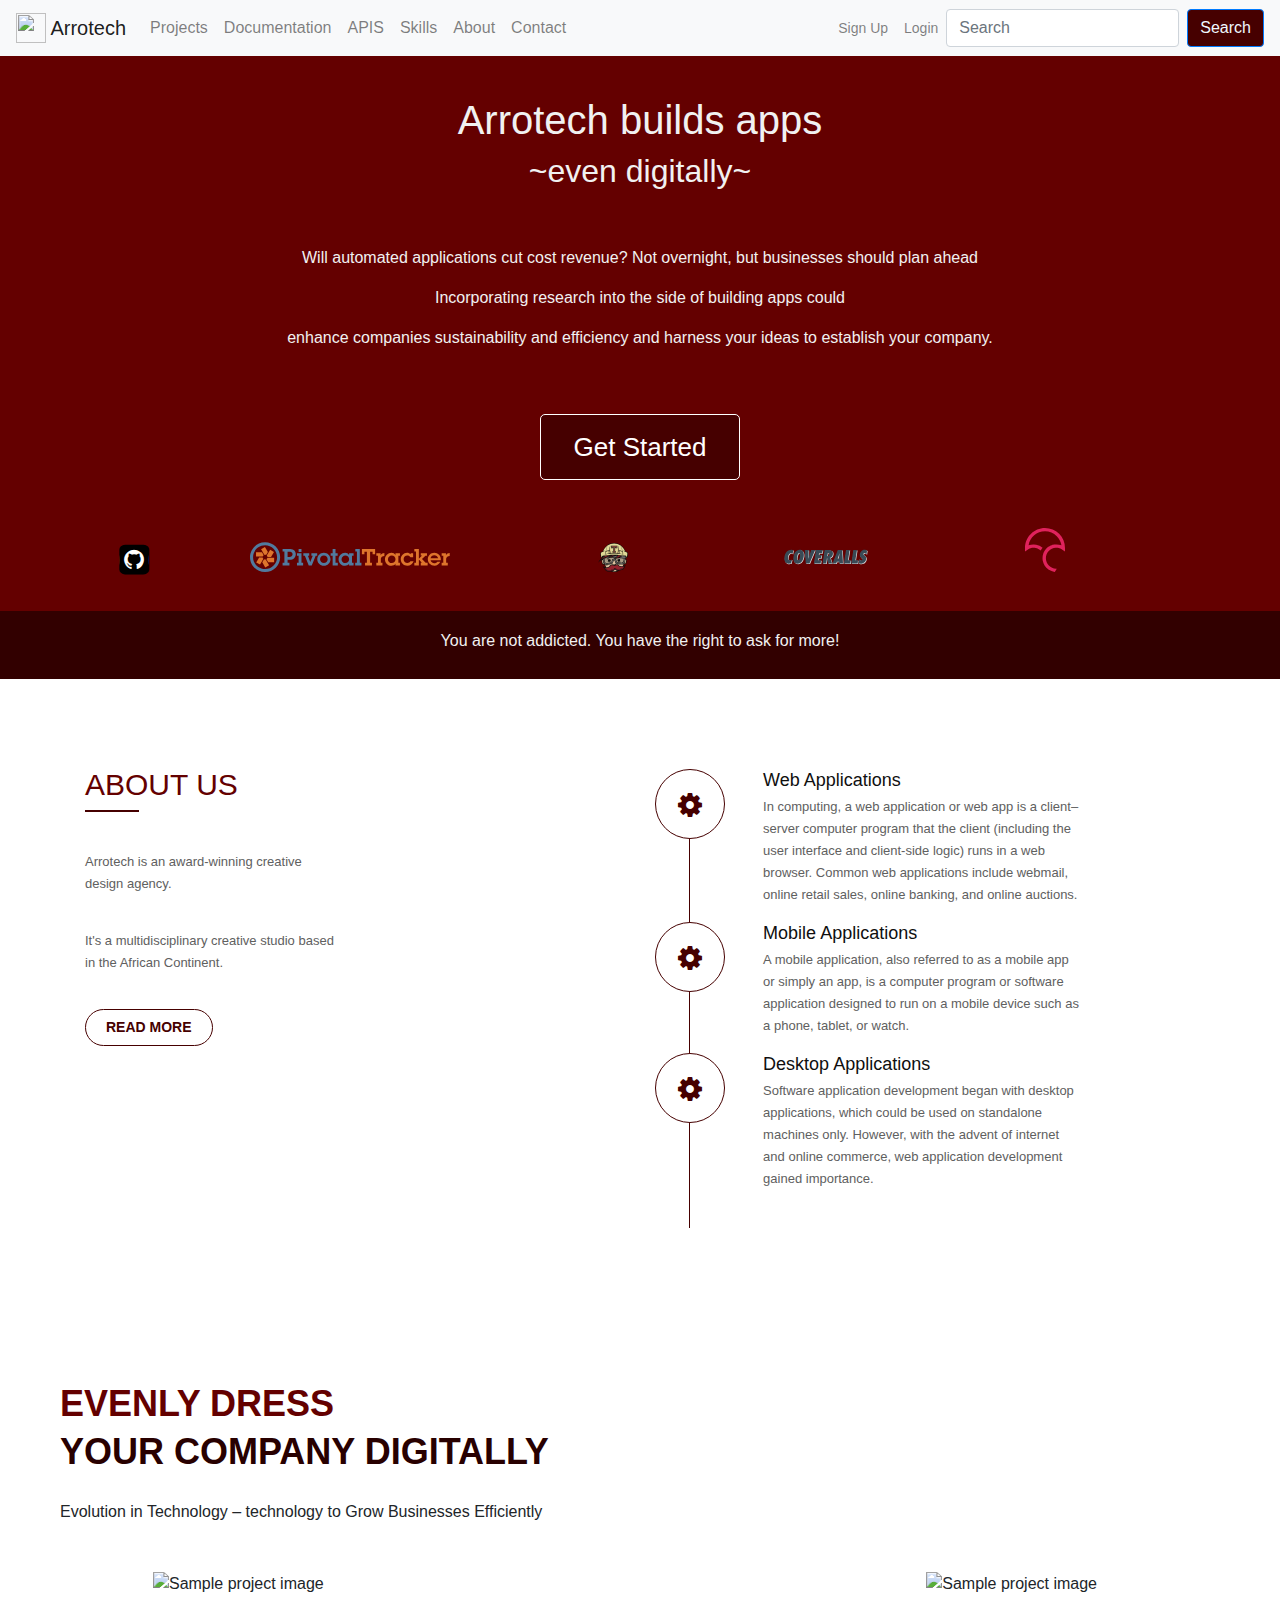
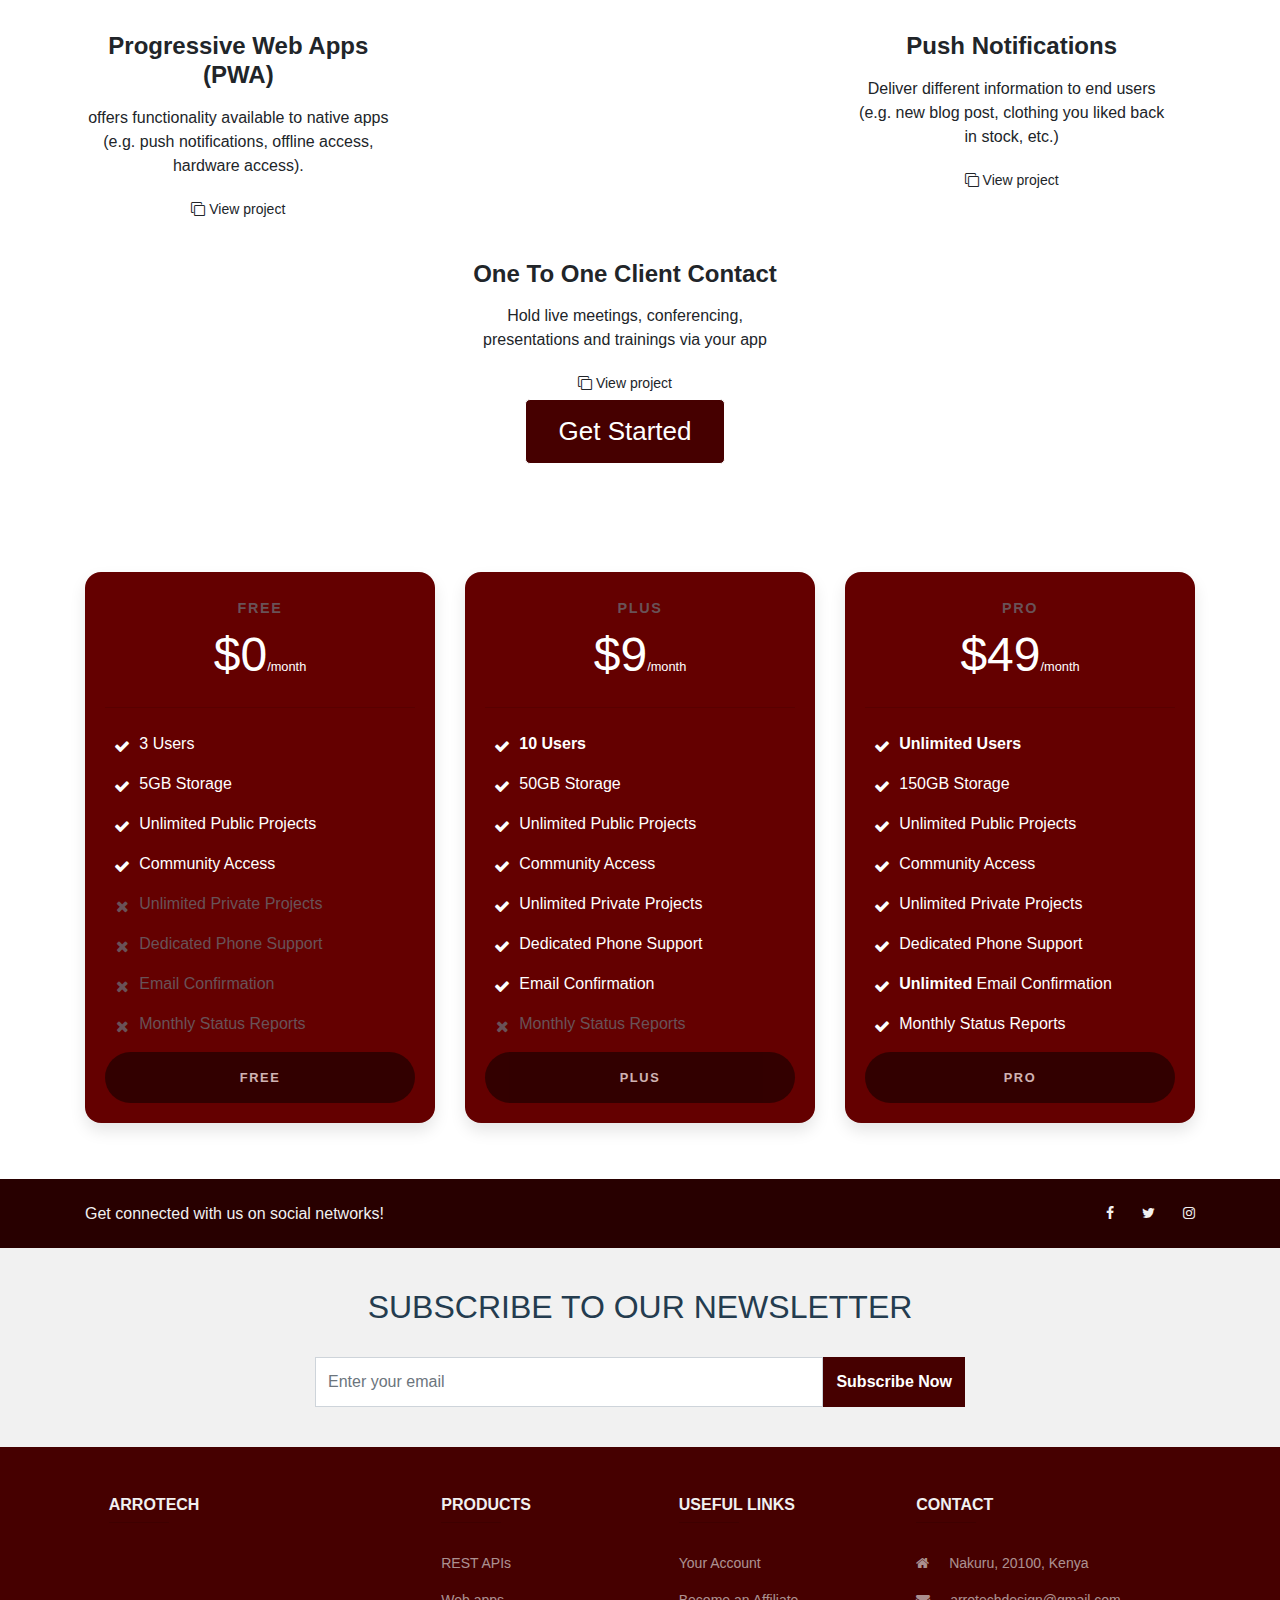
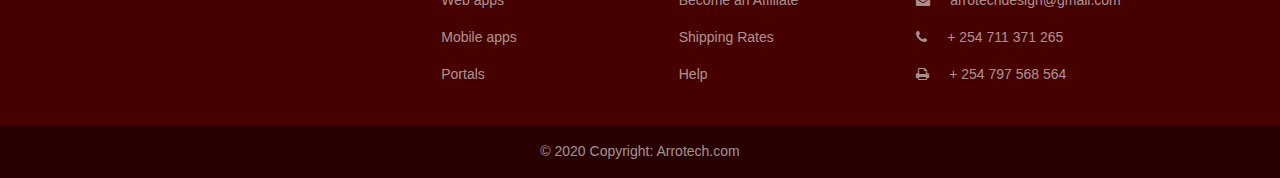
==== commit 252c4b18: "Chore (Pricing Plans)" ====
--- a/UI/index.html
+++ b/UI/index.html
@@ -2,7 +2,7 @@
 <html>
 
 <head>
-    <title>Harun</title>
+    <title>Arrotech</title>
     <link rel="stylesheet" type="text/css" href="skill_bar_style.css">
     <!-- <link href="//netdna.bootstrapcdn.com/bootstrap/3.0.0/css/bootstrap.min.css" rel="stylesheet" id="bootstrap-css"> -->
     <link rel="stylesheet" href="https://stackpath.bootstrapcdn.com/bootstrap/4.4.1/css/bootstrap.min.css" integrity="sha384-Vkoo8x4CGsO3+Hhxv8T/Q5PaXtkKtu6ug5TOeNV6gBiFeWPGFN9MuhOf23Q9Ifjh" crossorigin="anonymous">
@@ -233,7 +233,7 @@
             <h2 class="h1-responsive font-weight-bold my-5" style="line-height: 0px; padding: 0; margin:0; font-size: 36px; color: rgb(100, 0, 0);">EVENLY DRESS</h2>
             <h2 class="h1-responsive font-weight-bold my-5" style="line-height: 0px; padding: 0; margin:0; font-size: 36px; color:rgb(40, 0, 0)">YOUR COMPANY DIGITALLY</h2>
         </div>
-        <p class="grey-text w-responsive mx-auto mb-5">Voluptate velit esse cillum dolore eu fugiat nulla pariatur. Excepteur sint occaecat cupidatat non proident, sunt in culpa qui officia deserunt mollit est laborum.</p>
+        <p class="grey-text w-responsive mx-auto mb-5">Evolution in Technology – technology to Grow Businesses Efficiently</p>
     </div>
     <div class="row text-center" style="padding: 60px; width:100%; padding-top:0; background: #fff;">
         <div class="col-lg-4 col-md-12 mb-lg-0 mb-4">
@@ -431,6 +431,75 @@
             </div>
         </div>
     </div>
+    <section class="pricing py-5">
+        <div class="container">
+            <div class="row">
+                <!-- Free Tier -->
+                <div class="col-lg-4">
+                    <div class="card mb-5 mb-lg-0">
+                        <div class="card-body">
+                            <h5 class="card-title text-muted text-uppercase text-center">Free</h5>
+                            <h6 class="card-price text-center">$0<span class="period">/month</span></h6>
+                            <hr>
+                            <ul class="fa-ul">
+                                <li><span class="fa-li"><i class="fa fa-check"></i></span>3 Users</li>
+                                <li><span class="fa-li"><i class="fa fa-check"></i></span>5GB Storage</li>
+                                <li><span class="fa-li"><i class="fa fa-check"></i></span>Unlimited Public Projects</li>
+                                <li><span class="fa-li"><i class="fa fa-check"></i></span>Community Access</li>
+                                <li class="text-muted"><span class="fa-li"><i class="fa fa-times"></i></span>Unlimited Private Projects</li>
+                                <li class="text-muted"><span class="fa-li"><i class="fa fa-times"></i></span>Dedicated Phone Support</li>
+                                <li class="text-muted"><span class="fa-li"><i class="fa fa-times"></i></span>Email Confirmation</li>
+                                <li class="text-muted"><span class="fa-li"><i class="fa fa-times"></i></span>Monthly Status Reports</li>
+                            </ul>
+                            <a href="register.html" class="btn btn-block btn-primary text-uppercase">Free</a>
+                        </div>
+                    </div>
+                </div>
+                <!-- Plus Tier -->
+                <div class="col-lg-4">
+                    <div class="card mb-5 mb-lg-0">
+                        <div class="card-body">
+                            <h5 class="card-title text-muted text-uppercase text-center">Plus</h5>
+                            <h6 class="card-price text-center">$9<span class="period">/month</span></h6>
+                            <hr>
+                            <ul class="fa-ul">
+                                <li><span class="fa-li"><i class="fa fa-check"></i></span><strong>10 Users</strong></li>
+                                <li><span class="fa-li"><i class="fa fa-check"></i></span>50GB Storage</li>
+                                <li><span class="fa-li"><i class="fa fa-check"></i></span>Unlimited Public Projects</li>
+                                <li><span class="fa-li"><i class="fa fa-check"></i></span>Community Access</li>
+                                <li><span class="fa-li"><i class="fa fa-check"></i></span>Unlimited Private Projects</li>
+                                <li><span class="fa-li"><i class="fa fa-check"></i></span>Dedicated Phone Support</li>
+                                <li><span class="fa-li"><i class="fa fa-check"></i></span>Email Confirmation</li>
+                                <li class="text-muted"><span class="fa-li"><i class="fa fa-times"></i></span>Monthly Status Reports</li>
+                            </ul>
+                            <a href="#" class="btn btn-block btn-primary text-uppercase">Plus</a>
+                        </div>
+                    </div>
+                </div>
+                <!-- Pro Tier -->
+                <div class="col-lg-4">
+                    <div class="card">
+                        <div class="card-body">
+                            <h5 class="card-title text-muted text-uppercase text-center">Pro</h5>
+                            <h6 class="card-price text-center">$49<span class="period">/month</span></h6>
+                            <hr>
+                            <ul class="fa-ul">
+                                <li><span class="fa-li"><i class="fa fa-check"></i></span><strong>Unlimited Users</strong></li>
+                                <li><span class="fa-li"><i class="fa fa-check"></i></span>150GB Storage</li>
+                                <li><span class="fa-li"><i class="fa fa-check"></i></span>Unlimited Public Projects</li>
+                                <li><span class="fa-li"><i class="fa fa-check"></i></span>Community Access</li>
+                                <li><span class="fa-li"><i class="fa fa-check"></i></span>Unlimited Private Projects</li>
+                                <li><span class="fa-li"><i class="fa fa-check"></i></span>Dedicated Phone Support</li>
+                                <li><span class="fa-li"><i class="fa fa-check"></i></span><strong>Unlimited</strong> Email Confirmation</li>
+                                <li><span class="fa-li"><i class="fa fa-check"></i></span>Monthly Status Reports</li>
+                            </ul>
+                            <a href="#" class="btn btn-block btn-primary text-uppercase">Pro</a>
+                        </div>
+                    </div>
+                </div>
+            </div>
+        </div>
+    </section>
     <script type="text/javascript" src="js/main.js"></script>
     <script type="text/javascript" src="js/skills.js"></script>
     <script type="text/javascript" src="js/slideshow.js.js"></script>
--- a/UI/css/main.css
+++ b/UI/css/main.css
@@ -552,6 +552,79 @@
 }
 
 
+/* @@@@@@@@@@@@@@@@@ PRICING PLANS @@@@@@@@@@@@@@@@@@@@@@@@@ */
+
+section.pricing {
+    background: #fff;
+    background: linear-gradient(to right, #fff, #fff);
+    color: #fff;
+}
+
+.pricing .card {
+    border: none;
+    border-radius: 1rem;
+    transition: all 0.2s;
+    background: rgb(100, 0, 0);
+    color: #fff;
+    box-shadow: 0 0.5rem 1rem 0 rgba(0, 0, 0, 0.1);
+}
+
+.pricing hr {
+    margin: 1.5rem 0;
+}
+
+.pricing .card-title {
+    margin: 0.5rem 0;
+    font-size: 0.9rem;
+    letter-spacing: .1rem;
+    font-weight: bold;
+    color: #f1f1f1;
+}
+
+.pricing .card-price {
+    font-size: 3rem;
+    margin: 0;
+}
+
+.pricing .card-price .period {
+    font-size: 0.8rem;
+}
+
+.pricing ul li {
+    margin-bottom: 1rem;
+}
+
+.pricing .text-muted {
+    opacity: 0.7;
+}
+
+.pricing .btn {
+    font-size: 80%;
+    border-radius: 5rem;
+    letter-spacing: .1rem;
+    font-weight: bold;
+    padding: 1rem;
+    opacity: 0.7;
+    background: rgb(30, 0, 0);
+    transition: all 0.2s;
+    border: none;
+}
+
+
+/* Hover Effects on Card */
+
+@media (min-width: 992px) {
+    .pricing .card:hover {
+        margin-top: -.25rem;
+        margin-bottom: .25rem;
+        box-shadow: 0 0.5rem 1rem 0 rgba(0, 0, 0, 0.3);
+    }
+    .pricing .card:hover .btn {
+        opacity: 1;
+    }
+}
+
+
 /* Newsletter */
 
 .newsletter {
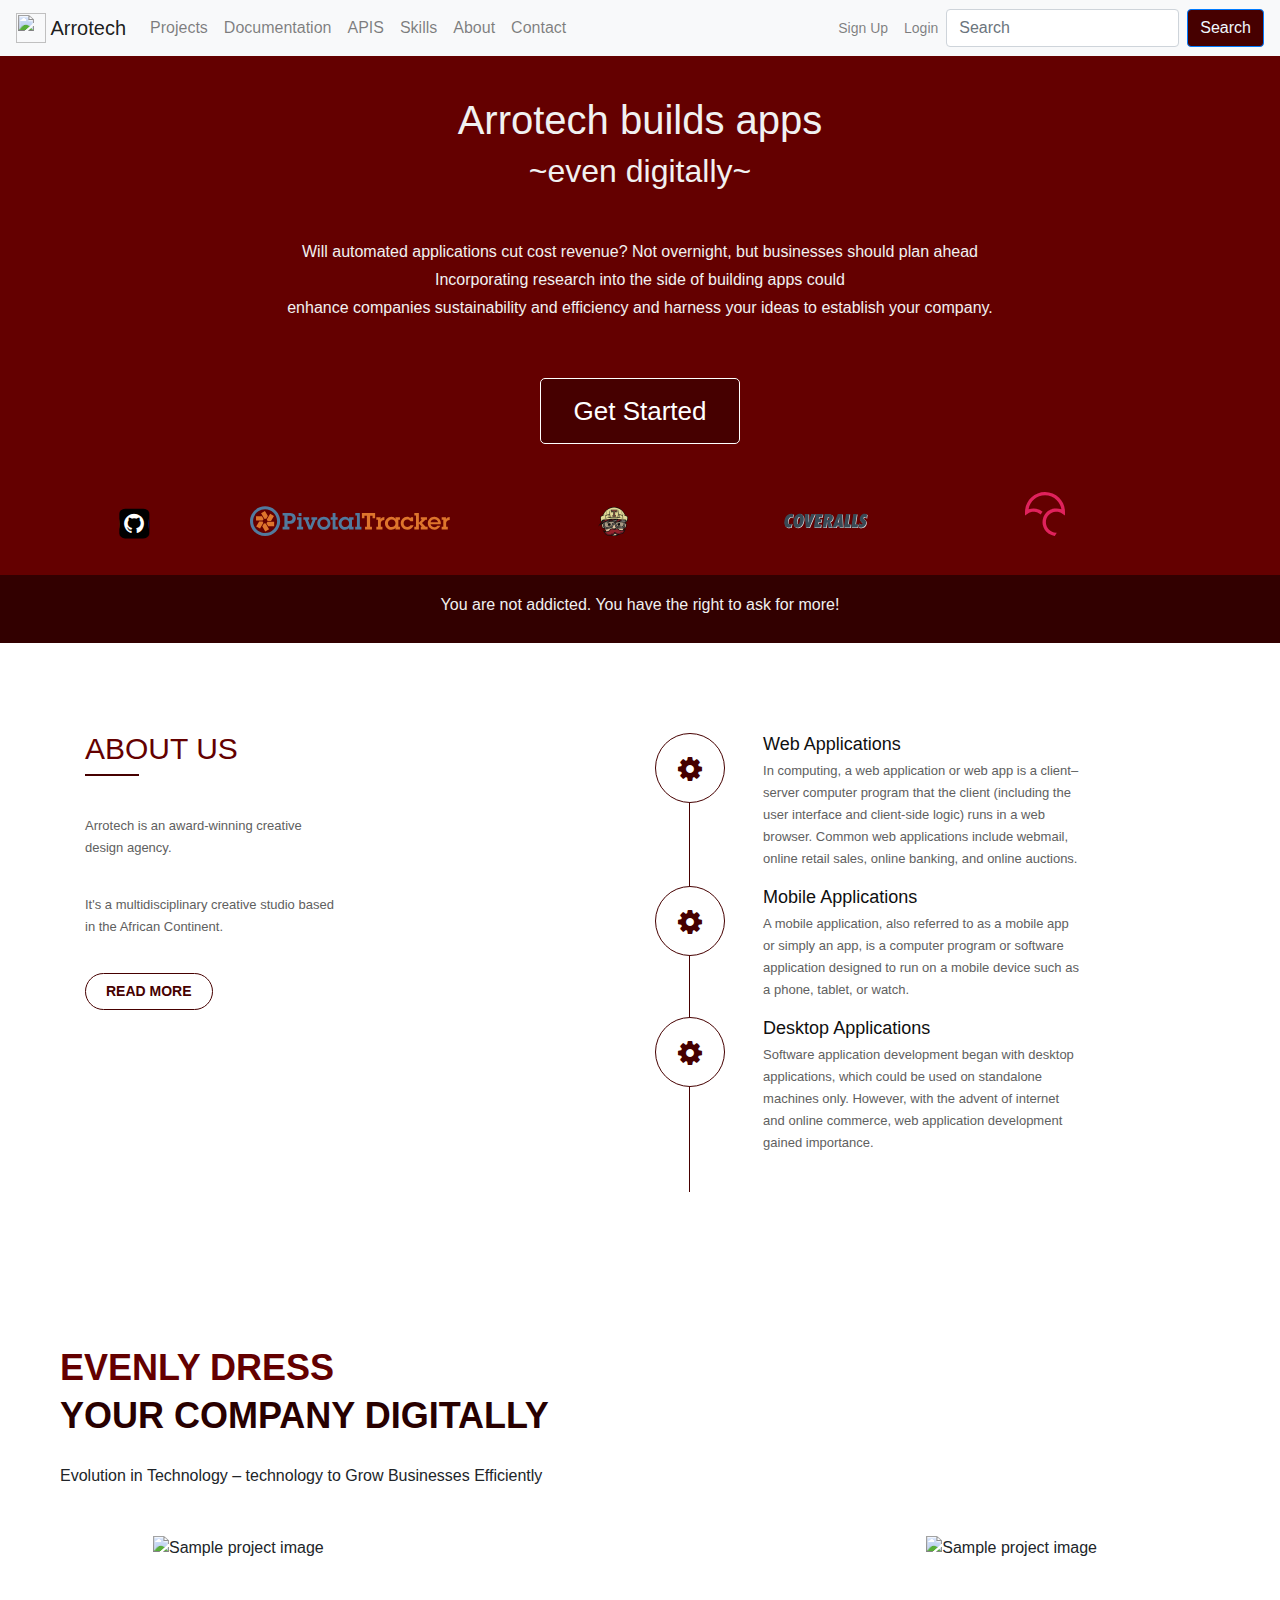
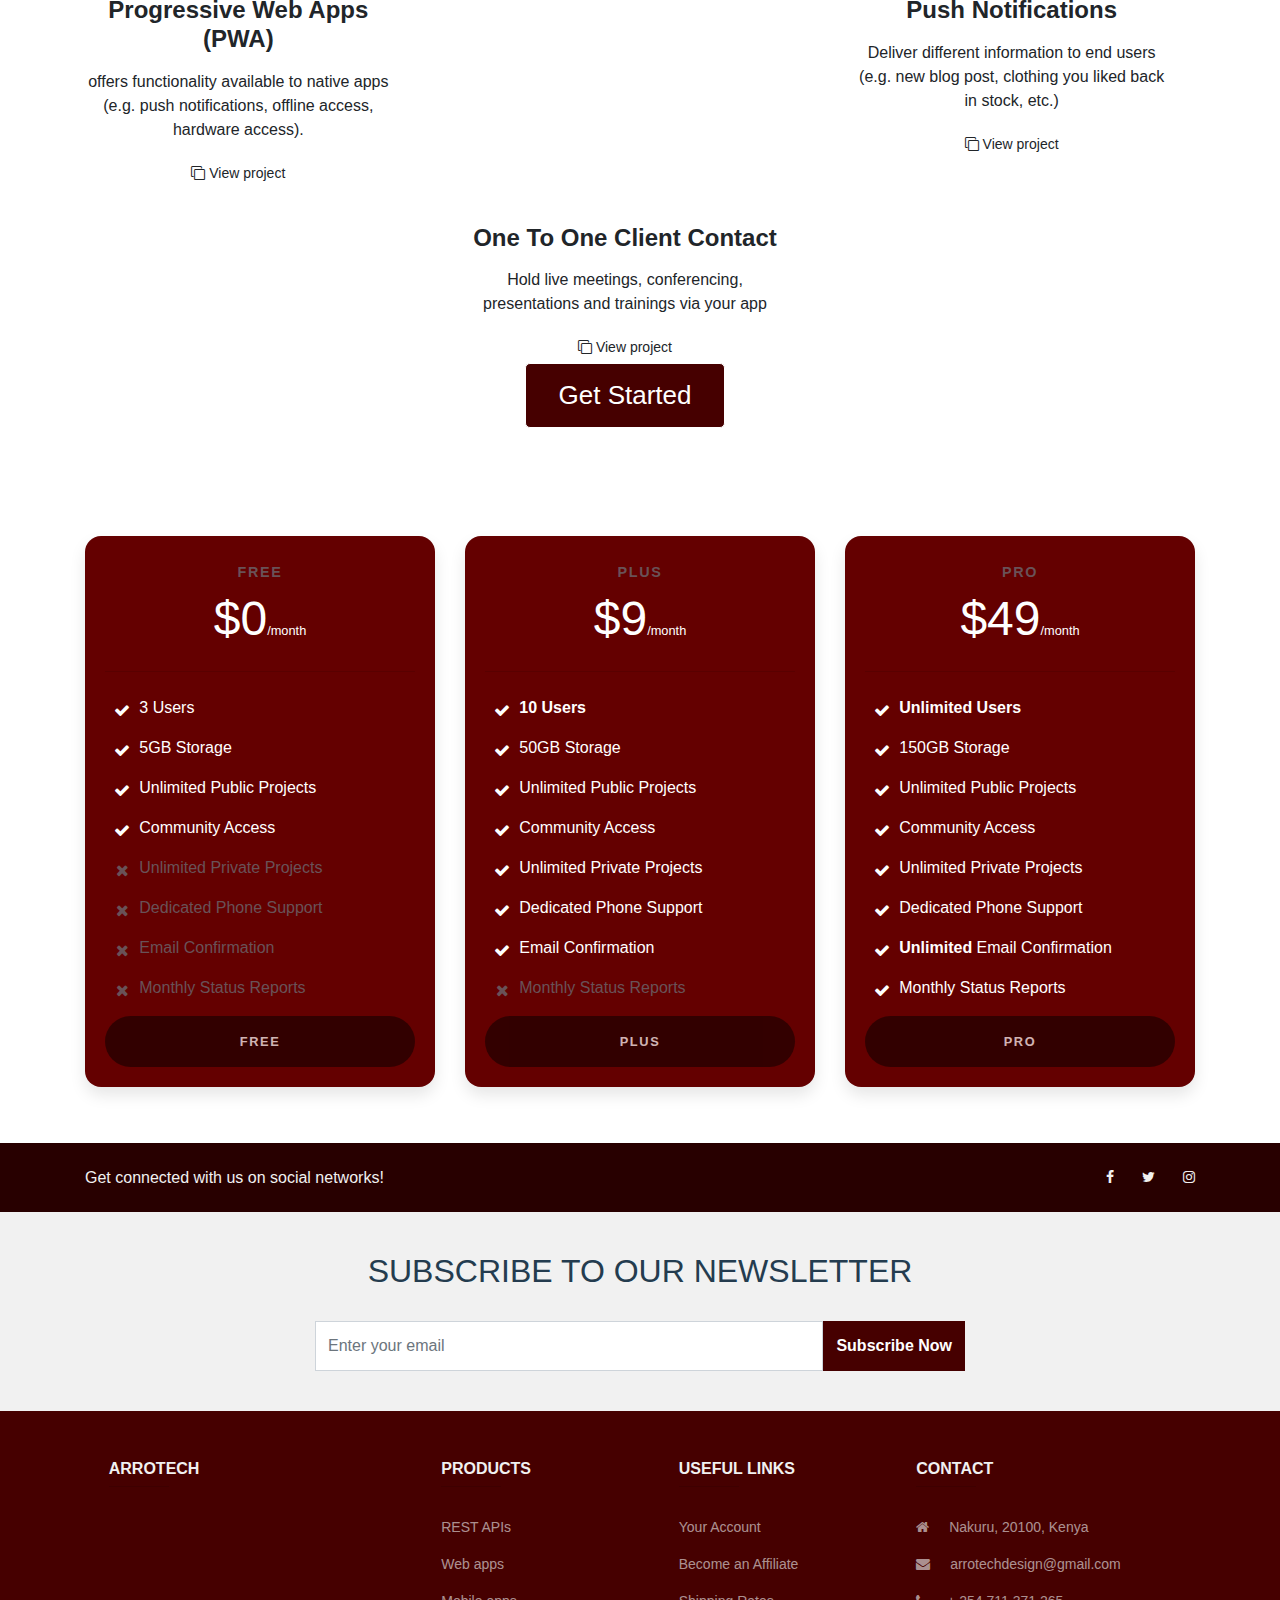
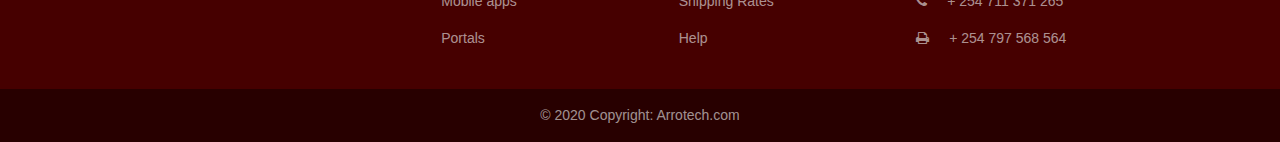
==== commit 8c4b451f: "Chore (Redirect User)" ====
--- a/UI/index.html
+++ b/UI/index.html
@@ -56,10 +56,10 @@
                         <a class="nav-link" href="#projects">Projects</a>
                     </li>
                     <li class="nav-item">
-                        <a class="nav-link" href="https://portal56.docs.apiary.io/">Documentation</a>
+                        <a class="nav-link" href="login.html">Documentation</a>
                     </li>
                     <li class="nav-item">
-                        <a class="nav-link" href="https://portal56.docs.apiary.io/">APIS</a>
+                        <a class="nav-link" href="login.html">APIS</a>
                     </li>
                     <li class="nav-item">
                         <a class="nav-link" href="#skills">Skills</a>
@@ -472,7 +472,7 @@
                                 <li><span class="fa-li"><i class="fa fa-check"></i></span>Email Confirmation</li>
                                 <li class="text-muted"><span class="fa-li"><i class="fa fa-times"></i></span>Monthly Status Reports</li>
                             </ul>
-                            <a href="#" class="btn btn-block btn-primary text-uppercase">Plus</a>
+                            <a href="checkout.html" class="btn btn-block btn-primary text-uppercase">Plus</a>
                         </div>
                     </div>
                 </div>
@@ -493,7 +493,7 @@
                                 <li><span class="fa-li"><i class="fa fa-check"></i></span><strong>Unlimited</strong> Email Confirmation</li>
                                 <li><span class="fa-li"><i class="fa fa-check"></i></span>Monthly Status Reports</li>
                             </ul>
-                            <a href="#" class="btn btn-block btn-primary text-uppercase">Pro</a>
+                            <a href="checkout.html" class="btn btn-block btn-primary text-uppercase">Pro</a>
                         </div>
                     </div>
                 </div>
--- a/UI/css/main.css
+++ b/UI/css/main.css
@@ -46,6 +46,10 @@
     padding-bottom: 0;
     line-height: 40px;
     color: #f1f1f1;
+}
+
+.headings p {
+    line-height: 28px;
 }
 
 .pre-text {
